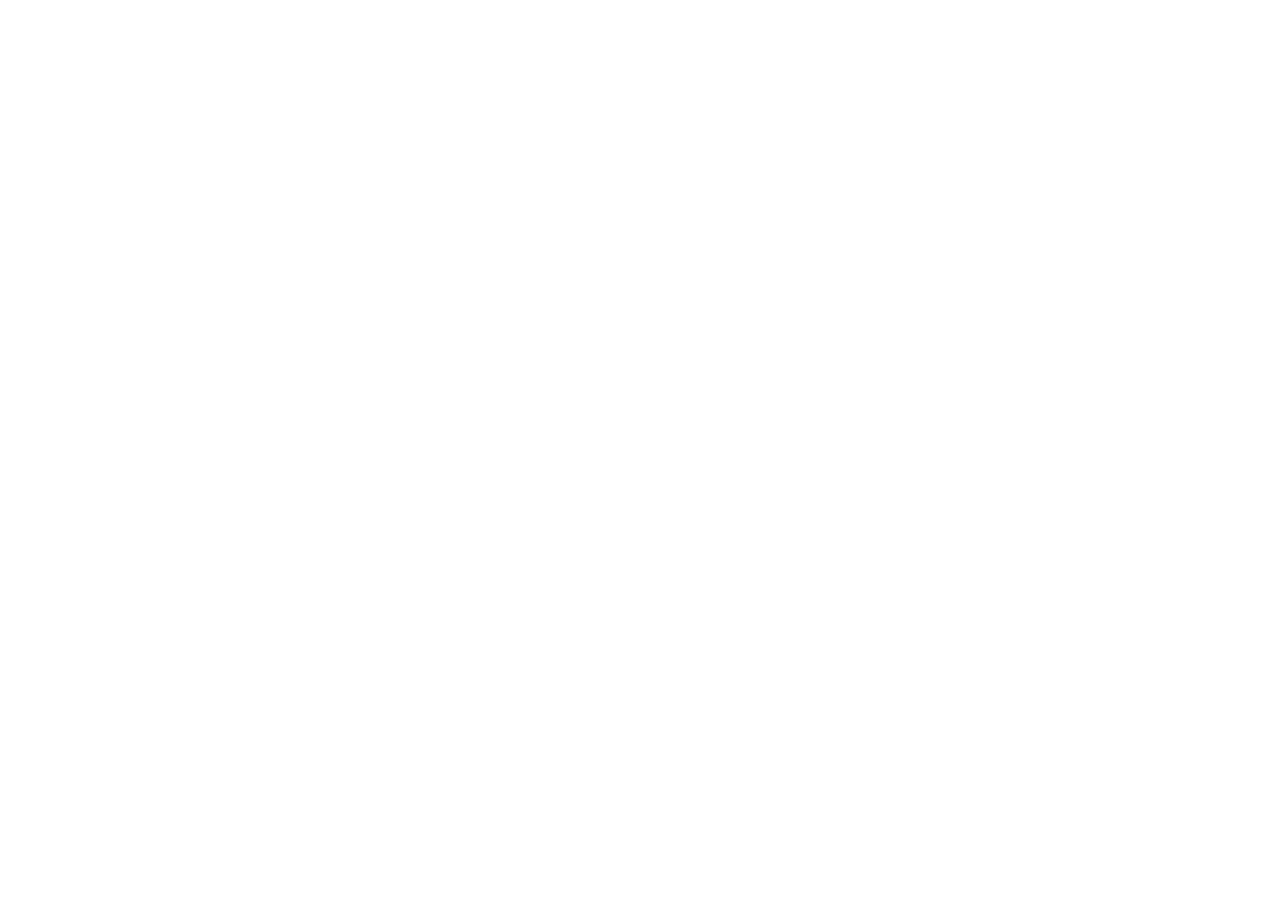
==== Exploitation.html @ c7257567 "première version du site" ====
<!DOCTYPE html>
<html lang="en">
<head>
    <meta charset="UTF-8">
    <meta http-equiv="X-UA-Compatible" content="IE=edge">
    <meta name="viewport" content="width=device-width, initial-scale=1.0">
    <link type="text/css" rel="stylesheet" href="/CSS/header.css">
    <title>Documentation d'exploitation</title>
</head>
<body>
    
</body>
</html>
---- CSS/header.css ----
/* header */
.header {
    background-color: #a7abc4;
    color: #ffffff;
    padding: 10px;
    height: 100px;
    justify-content: space-between;
    display: flex;
    align-items: center;
}
.logo {
    display: flex;
    align-items: center;
    height: 100%;
}

.logo-text {
    display: flex;
    align-items: flex-start;
    justify-content: center;
    flex-direction: column;
    height: 100%;
}

.logo-text h1 {
    font-size: 1em;
}

.logo p {
    font-weight: 700;
    font-size: 2.0em;
    color: #13171b;
}
.logo img {
    padding-right: 10px;
    max-width: 100%;
    max-height: 100%;
    object-fit: cover;
    display: block;
}
.lien {
    display: flex;
    justify-content: space-between;
    align-items: center;
}
.menu-button, .menu-button + label  {
    display: none;
}
li {
    padding: 0px 10px;
    display: inline;
    font-size: 1.5em;
    color: #13171b;
    font-weight: 400;
}
a {
    text-decoration: none;
    color: #13171b;
}
a:hover {
    color: #195FA5;
}
/* Header End */


@media screen and (max-width: 991px) {
    /* Header */
    .menu-button, .menu-button + label  {
        display: block;
    }
    .menu-button + label {
        cursor: pointer;
    }
    .menu-button + label .close {
        display: none;
    }
    .menu-button + label .burger {
        display: block;
    }
    .menu-button:checked + label .close {
        display: block;
    }
    .menu-button:checked + label .burger {
        display: none;
    }
    .menu {
        background-color: #232429;
        position: absolute;
        top: 75px;
        right: 0px;
        border-bottom-left-radius: 10px;
        padding: 0px 0px 10px 10px;
        display: none;
    }
    .menu-button {
        opacity: 0;
    }
    ul {
        display: flex;
        flex-direction: column;
        justify-content: center;
        height: 100%;
        width: 100%;
    }
    li {
        padding: 10px;
        font-size: 1.5em;
        text-align: right;
        border-top: 1px solid #195FA5;
    }
    .menu-button:checked ~ .menu {
        display: block;
    }
    /* Header End */
}
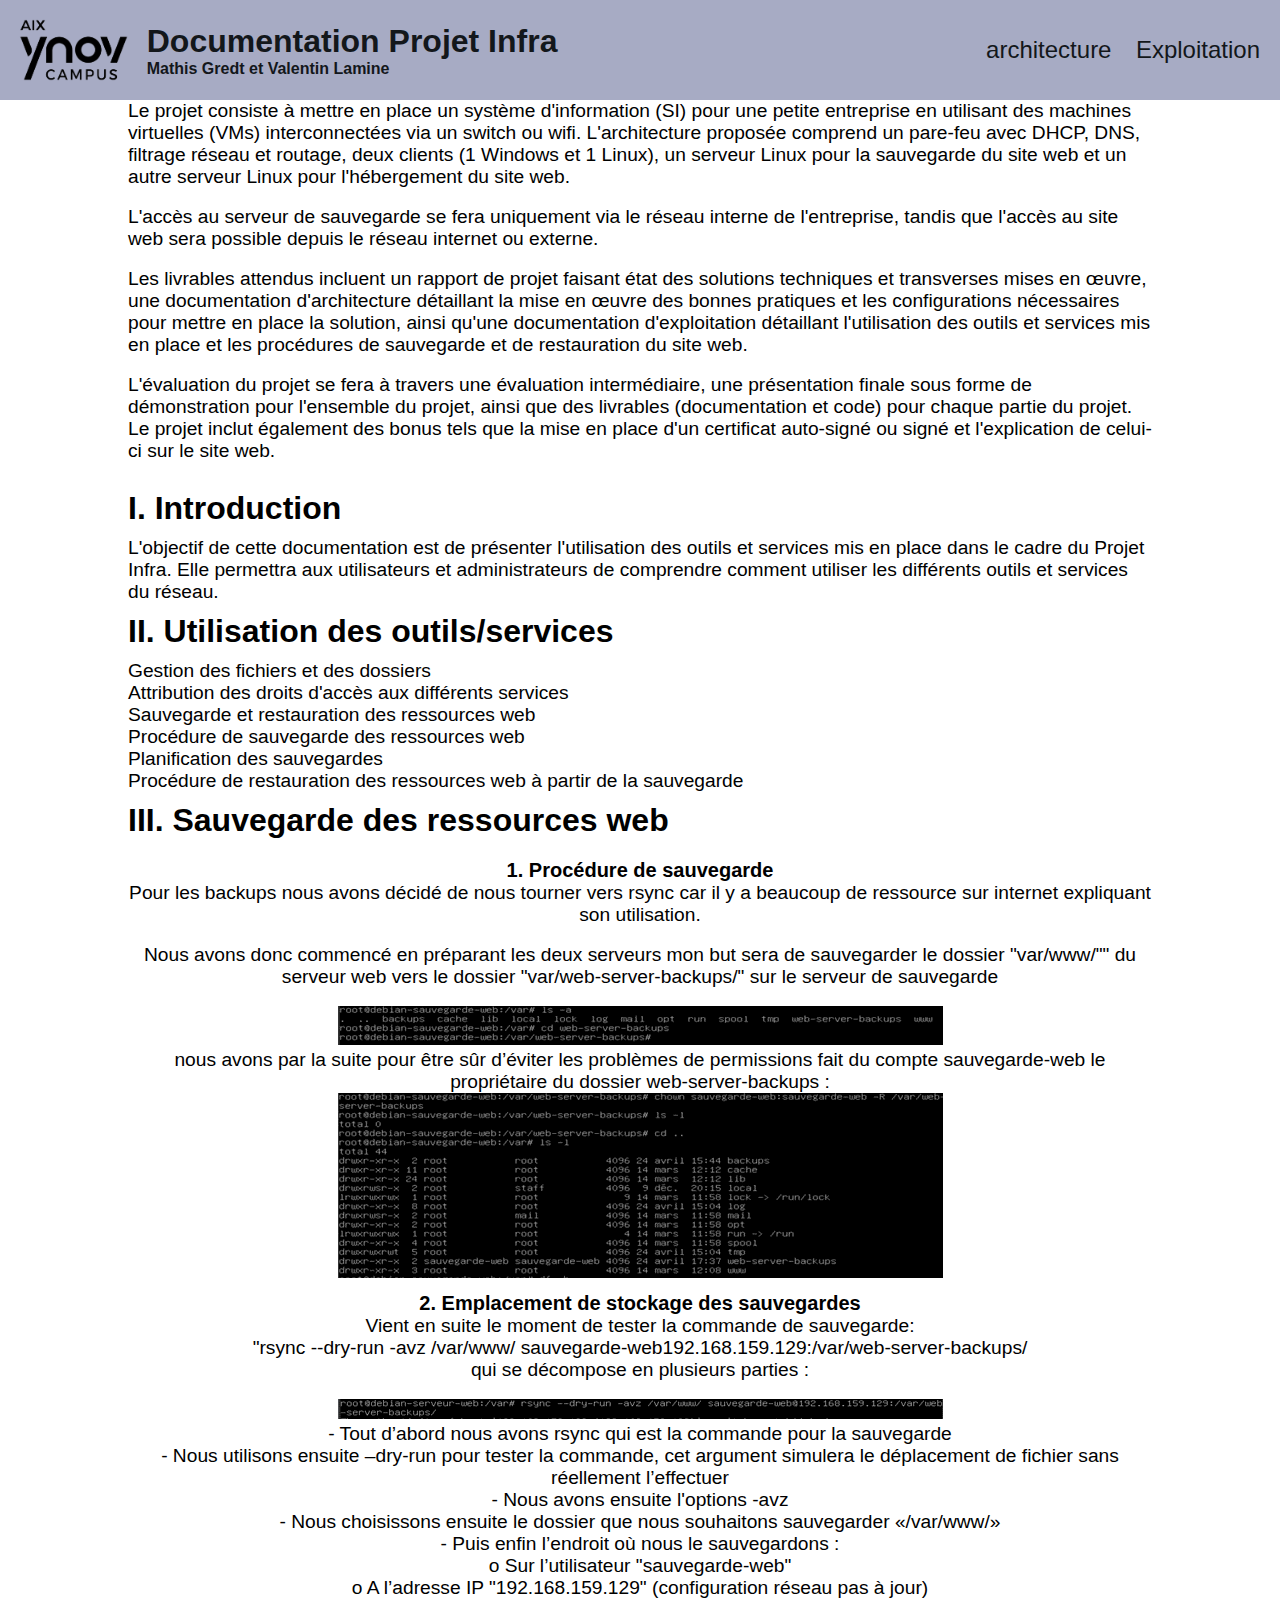
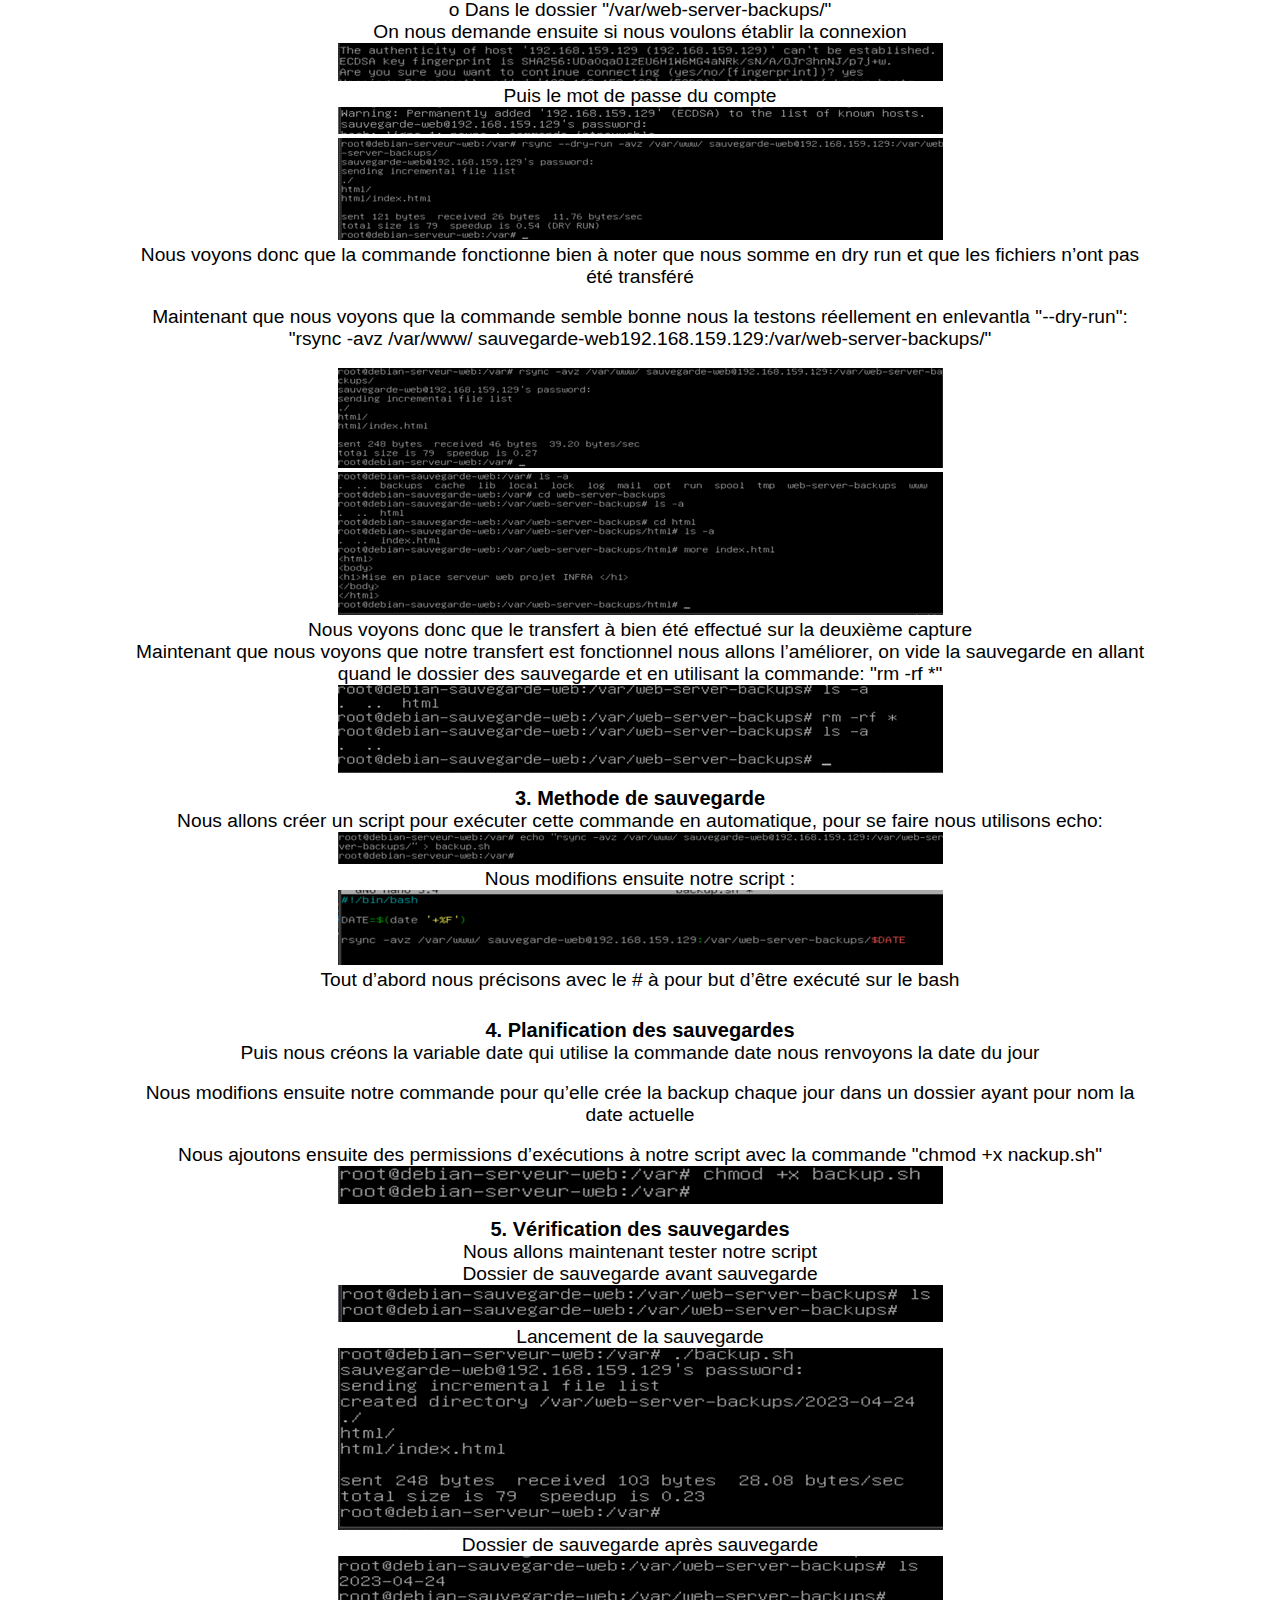
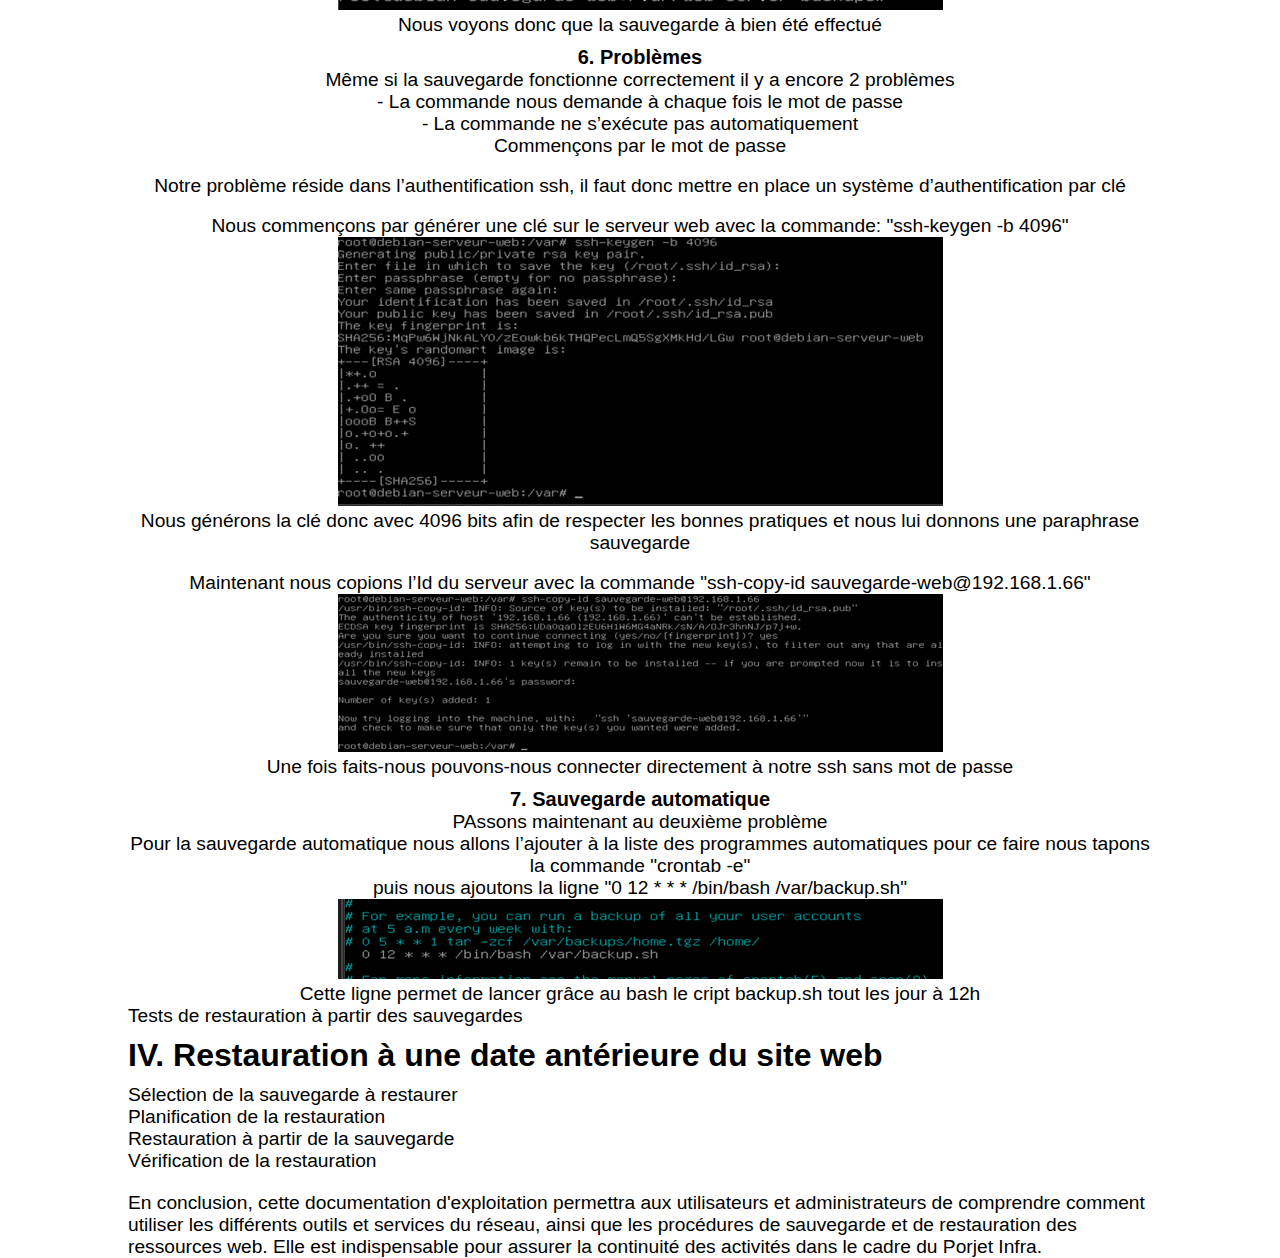
==== commit bf9feae1: "doc sauvegarde" ====
--- a/Exploitation.html
+++ b/Exploitation.html
@@ -4,10 +4,153 @@
     <meta charset="UTF-8">
     <meta http-equiv="X-UA-Compatible" content="IE=edge">
     <meta name="viewport" content="width=device-width, initial-scale=1.0">
-    <link type="text/css" rel="stylesheet" href="/CSS/header.css">
+    <link type="text/css" rel="stylesheet" href="CSS/header.css">
+    <link type="text/css" rel="stylesheet" href="CSS/index.css">
     <title>Documentation d'exploitation</title>
 </head>
 <body>
-    
+    <div class="header">
+        <div class="logo">
+            <a href="/" class="logo">
+            <img src="ASSETS/IMG_HEADER/logo-ynov-aix.png" alt="logo">
+            <div class="logo-text">
+                <p>Documentation Projet Infra</p>
+                <h1>Mathis Gredt et Valentin Lamine</h1>
+            </div>
+            </a>
+        </div>
+        <div class="lien">
+            <input class="menu-button" type="checkbox" id="menu-button">
+            <label for="menu-button">
+                <img src="ASSETS/IMG_HEADER/menu.svg" alt="menu" class="burger">
+                <img src="ASSETS/IMG_HEADER/close.svg" alt="close" class="close">
+            </label>
+            <nav class="menu">
+                <ul>
+                    <li><a href="index.html">architecture</a></li>
+                    <li><a href="Exploitation.html">Exploitation</a></li>
+                </ul>
+            </nav>
+        </div>
+    </div>
+    <div class="content">
+        <div class="First-container">
+            <p>Le projet consiste à mettre en place un système d'information (SI) pour une petite entreprise en utilisant des machines virtuelles (VMs) interconnectées via un switch ou wifi. L'architecture proposée comprend un pare-feu avec DHCP, DNS, filtrage réseau et routage, deux clients (1 Windows et 1 Linux), un serveur Linux pour la sauvegarde du site web et un autre serveur Linux pour l'hébergement du site web.</p><br>
+            <p>L'accès au serveur de sauvegarde se fera uniquement via le réseau interne de l'entreprise, tandis que l'accès au site web sera possible depuis le réseau internet ou externe.</p><br>
+            <p>Les livrables attendus incluent un rapport de projet faisant état des solutions techniques et transverses mises en œuvre, une documentation d'architecture détaillant la mise en œuvre des bonnes pratiques et les configurations nécessaires pour mettre en place la solution, ainsi qu'une documentation d'exploitation détaillant l'utilisation des outils et services mis en place et les procédures de sauvegarde et de restauration du site web.</p><br>
+            <p>L'évaluation du projet se fera à travers une évaluation intermédiaire, une présentation finale sous forme de démonstration pour l'ensemble du projet, ainsi que des livrables (documentation et code) pour chaque partie du projet. Le projet inclut également des bonus tels que la mise en place d'un certificat auto-signé ou signé et l'explication de celui-ci sur le site web.</p><br>
+        </div>
+        <div class="Second-container">
+            <h1>I. Introduction</h1>
+            <p>L'objectif de cette documentation est de présenter l'utilisation des outils et services mis en place dans le cadre du Projet Infra. Elle permettra aux utilisateurs et administrateurs de comprendre comment utiliser les différents outils et services du réseau.</p>
+        </div>
+        <div class="Third-container">
+            <h1>II. Utilisation des outils/services</h1>
+                <p>
+                    Gestion des fichiers et des dossiers<br>
+                    Attribution des droits d'accès aux différents services<br>
+                    Sauvegarde et restauration des ressources web<br>
+                    Procédure de sauvegarde des ressources web<br>
+                    Planification des sauvegardes<br>
+                    Procédure de restauration des ressources web à partir de la sauvegarde<br>
+                </p>
+        </div>
+        <div class="Fourth-container">
+            <h1>III. Sauvegarde des ressources web</h1>
+            <div class="categorie">
+                <h2>1. Procédure de sauvegarde</h2> 
+                    <p>Pour les backups nous avons décidé de nous tourner vers rsync car il y a beaucoup de ressource sur internet expliquant son utilisation.</p><br>
+                    <p>Nous avons donc commencé en préparant les deux serveurs mon but sera de sauvegarder le dossier "var/www/"" du serveur web vers le dossier "var/web-server-backups/" sur le serveur de sauvegarde</p><br>
+                    <img src="ASSETS/IMG_EXPLOITATION/Partie3/Procedure_sauvegarde/preparation_serveur.png">
+                    <p>nous avons par la suite pour être sûr d’éviter les problèmes de permissions fait du compte sauvegarde-web le propriétaire du dossier web-server-backups :</p> <!-- il manque une commande ici -->
+                    <img src="ASSETS/IMG_EXPLOITATION/Partie3/Procedure_sauvegarde/permissions.png">
+                <h2>2. Emplacement de stockage des sauvegardes</h2>
+                    <p>Vient en suite le moment de tester la commande de sauvegarde: <br>
+                    "rsync --dry-run -avz /var/www/ sauvegarde-web192.168.159.129:/var/web-server-backups/<br> 
+                    qui se décompose en plusieurs parties : </p><br>
+                    <img src="ASSETS/IMG_EXPLOITATION/Partie3/Stockage_sauvegarde/test_commande.png">
+                    <p>
+                    -	Tout d’abord nous avons rsync qui est la commande pour la sauvegarde<br>
+                    -	Nous utilisons ensuite –dry-run pour tester la commande, cet argument simulera le déplacement de fichier sans réellement l’effectuer<br>
+                    -	Nous avons ensuite l'options -avz<br>
+                    -	Nous choisissons ensuite le dossier que nous souhaitons sauvegarder «/var/www/»<br>
+                    -	Puis enfin l’endroit où nous le sauvegardons :<br>
+                        o	Sur l’utilisateur "sauvegarde-web"<br>
+                        o	A l’adresse IP "192.168.159.129" (configuration réseau pas à jour)<br>
+                        o	Dans le dossier "/var/web-server-backups/"<br>
+                    </p>
+                    <p>On nous demande ensuite si nous voulons établir la connexion</p>
+                    <img src="ASSETS/IMG_EXPLOITATION/Partie3/Stockage_sauvegarde/connexion.png">
+                    <p>Puis le mot de passe du compte</p>
+                    <img src="ASSETS/IMG_EXPLOITATION/Partie3/Stockage_sauvegarde/mdp.png"><br>
+                    <img src="ASSETS/IMG_EXPLOITATION/Partie3/Stockage_sauvegarde/result_commande.png"><br>
+                    <p>Nous voyons donc que la commande fonctionne bien à noter que nous somme en dry run et que les fichiers n’ont pas été transféré</p><br>
+                    <p>Maintenant que nous voyons que la commande semble bonne nous la testons réellement en enlevantla "--dry-run":<br>
+                    "rsync -avz /var/www/ sauvegarde-web192.168.159.129:/var/web-server-backups/"</p><br>
+                    <img src="ASSETS/IMG_EXPLOITATION/Partie3/Stockage_sauvegarde/test_vrai_commande.png"><br>
+                    <img src="ASSETS/IMG_EXPLOITATION/Partie3/Stockage_sauvegarde/test_vrai_commande2.png"><br>
+                    <p>Nous voyons donc que le transfert à bien été effectué sur la deuxième capture</p> 
+                    <p>Maintenant que nous voyons que notre transfert est fonctionnel nous allons l’améliorer, on vide la sauvegarde en allant quand le dossier des sauvegarde et en utilisant la commande: "rm -rf *"</p>
+                    <img src="ASSETS/IMG_EXPLOITATION/Partie3/Stockage_sauvegarde/supr_sauvegarde.png"><br>
+                <h2>3. Methode de sauvegarde</h2>
+                    <p>Nous allons créer un script pour exécuter cette commande en automatique, pour se faire nous utilisons echo:</p>
+                    <img src="ASSETS/IMG_EXPLOITATION/Partie3/Methode_sauvegarde/rsync.png"><br>
+                    <p>Nous modifions ensuite notre script : </p>
+                    <img src="ASSETS/IMG_EXPLOITATION/Partie3/Methode_sauvegarde/modif_script.png"><br>
+                    <p>Tout d’abord nous précisons avec le # à pour but d’être exécuté sur le bash</p><br>
+                <h2>4. Planification des sauvegardes</h2>
+                    <p>Puis nous créons la variable date qui utilise la commande date nous renvoyons la date du jour</p><br>
+                    <p>Nous modifions ensuite notre commande pour qu’elle crée la backup chaque jour dans un dossier ayant pour nom la date actuelle</p><br>
+                    <p>Nous ajoutons ensuite des permissions d’exécutions à notre script avec la commande "chmod +x nackup.sh"</p>
+                    <img src="ASSETS/IMG_EXPLOITATION/Partie3/Planification_sauvegarde/permission.png"><br>
+                <h2>5. Vérification des sauvegardes</h2>
+                    <p>Nous allons maintenant tester notre script</p>
+                    <p>Dossier de sauvegarde avant sauvegarde</p>
+                    <img src="ASSETS/IMG_EXPLOITATION/Partie3/Verification_sauvegarde/avant_sauvegarde.png"><br>
+                    <p>Lancement de la sauvegarde</p>
+                    <img src="ASSETS/IMG_EXPLOITATION/Partie3/Verification_sauvegarde/sauvegarde.png"><br>
+                    <p>Dossier de sauvegarde après sauvegarde</p>
+                    <img src="ASSETS/IMG_EXPLOITATION/Partie3/Verification_sauvegarde/apres_sauvegarde.png"><br>
+                    <p>Nous voyons donc que la sauvegarde à bien été effectué</p>
+                <h2>6. Problèmes</h2>
+                    <p> Même si la sauvegarde fonctionne correctement il y a encore 2 problèmes</p>
+                    <p>
+                        -	La commande nous demande à chaque fois le mot de passe<br>
+                        -	La commande ne s’exécute pas automatiquement<br>
+                    </p>
+                    <p>Commençons par le mot de passe</p><br>
+                    <p>Notre problème réside dans l’authentification ssh, il faut donc mettre en place un système d’authentification par clé</p><br>
+                    <p>Nous commençons par générer une clé sur le serveur web avec la commande: "ssh-keygen -b 4096"</p>
+                    <img src="ASSETS/IMG_EXPLOITATION/Partie3/Problèmes/generation_clef.png"><br>
+                    <p>Nous générons la clé donc avec 4096 bits afin de respecter les bonnes pratiques et nous lui donnons une paraphrase sauvegarde</p><br>
+                    <p>Maintenant nous copions l’Id du serveur avec la commande "ssh-copy-id sauvegarde-web@192.168.1.66"</p>
+                    <img src="ASSETS/IMG_EXPLOITATION/Partie3/Problèmes/copie_id.png"><br>
+                    <p>Une fois faits-nous pouvons-nous connecter directement à notre ssh sans mot de passe</p>
+                <h2>7. Sauvegarde automatique</h2>
+                    <p>PAssons maintenant au deuxième problème</p>
+                    <p>Pour la sauvegarde automatique nous allons l’ajouter à la liste des programmes automatiques pour ce faire nous tapons la commande "crontab -e"<br>
+                        puis nous ajoutons la ligne "0 12 * * * /bin/bash /var/backup.sh"</p>
+                        <img src="ASSETS/IMG_EXPLOITATION/Partie3/Sauvegarde_automatique/sauvegarde_auto.png"><br>
+                    <p>Cette ligne permet de lancer grâce au bash le cript backup.sh tout les jour à 12h</p>
+            </div>
+            <p>
+                Tests de restauration à partir des sauvegardes<br>
+            </p>
+        </div>
+        <div class="Fifth-container">
+            <h1>IV. Restauration à une date antérieure du site web</h1>
+            <p>
+                Sélection de la sauvegarde à restaurer<br>
+                Planification de la restauration<br>
+                Restauration à partir de la sauvegarde<br>
+                Vérification de la restauration<br>
+        </div>
+        <div class="conclusion">
+            <p>
+                En conclusion, cette documentation d'exploitation permettra aux utilisateurs et administrateurs de comprendre comment utiliser les différents outils et services du réseau, ainsi que les procédures de sauvegarde et de restauration des ressources web. 
+                Elle est indispensable pour assurer la continuité des activités dans le cadre du Porjet Infra.
+            </p>
+        </div>
+    </div>
 </body>
 </html>--- a/CSS/index.css
+++ b/CSS/index.css
@@ -0,0 +1,55 @@
+* {
+    margin: 0;
+    padding: 0;
+    box-sizing: border-box;
+}
+
+body {
+    min-height: 100vh;
+    min-width: 100vw;
+    font-family: Arial, Helvetica, sans-serif;
+}
+
+
+h2 {
+    padding-top: 10px;
+    font-size: 20px;
+}
+
+.content {
+    height: calc(100vh - 100px);
+    width: 100%;
+    display: flex;
+    flex-direction: column;
+    align-items: center;
+}
+
+.categorie {
+    text-align: center;
+}
+
+/* Mise en page de la page d'accueil */
+.First-container, .Second-container, .Third-container, .Fourth-container, .Fifth-container {
+    display: flex;
+    flex-direction: column;
+    height: auto;
+    width: 80%;
+}
+
+.First-container h1, .Second-container h1, .Third-container h1, .Fourth-container h1, .Fifth-container h1 {
+    margin: 10px 0;
+}
+
+.First-container p, .Second-container p, .Third-container p, .Fourth-container p, .Fifth-container p {
+    font-size: 1.2em;
+}
+
+.conclusion {
+    width: 80%;
+    margin-top: 20px;
+    font-size: 1.2em;
+    display: flex;
+    flex-direction: column;
+    align-items: center;
+
+}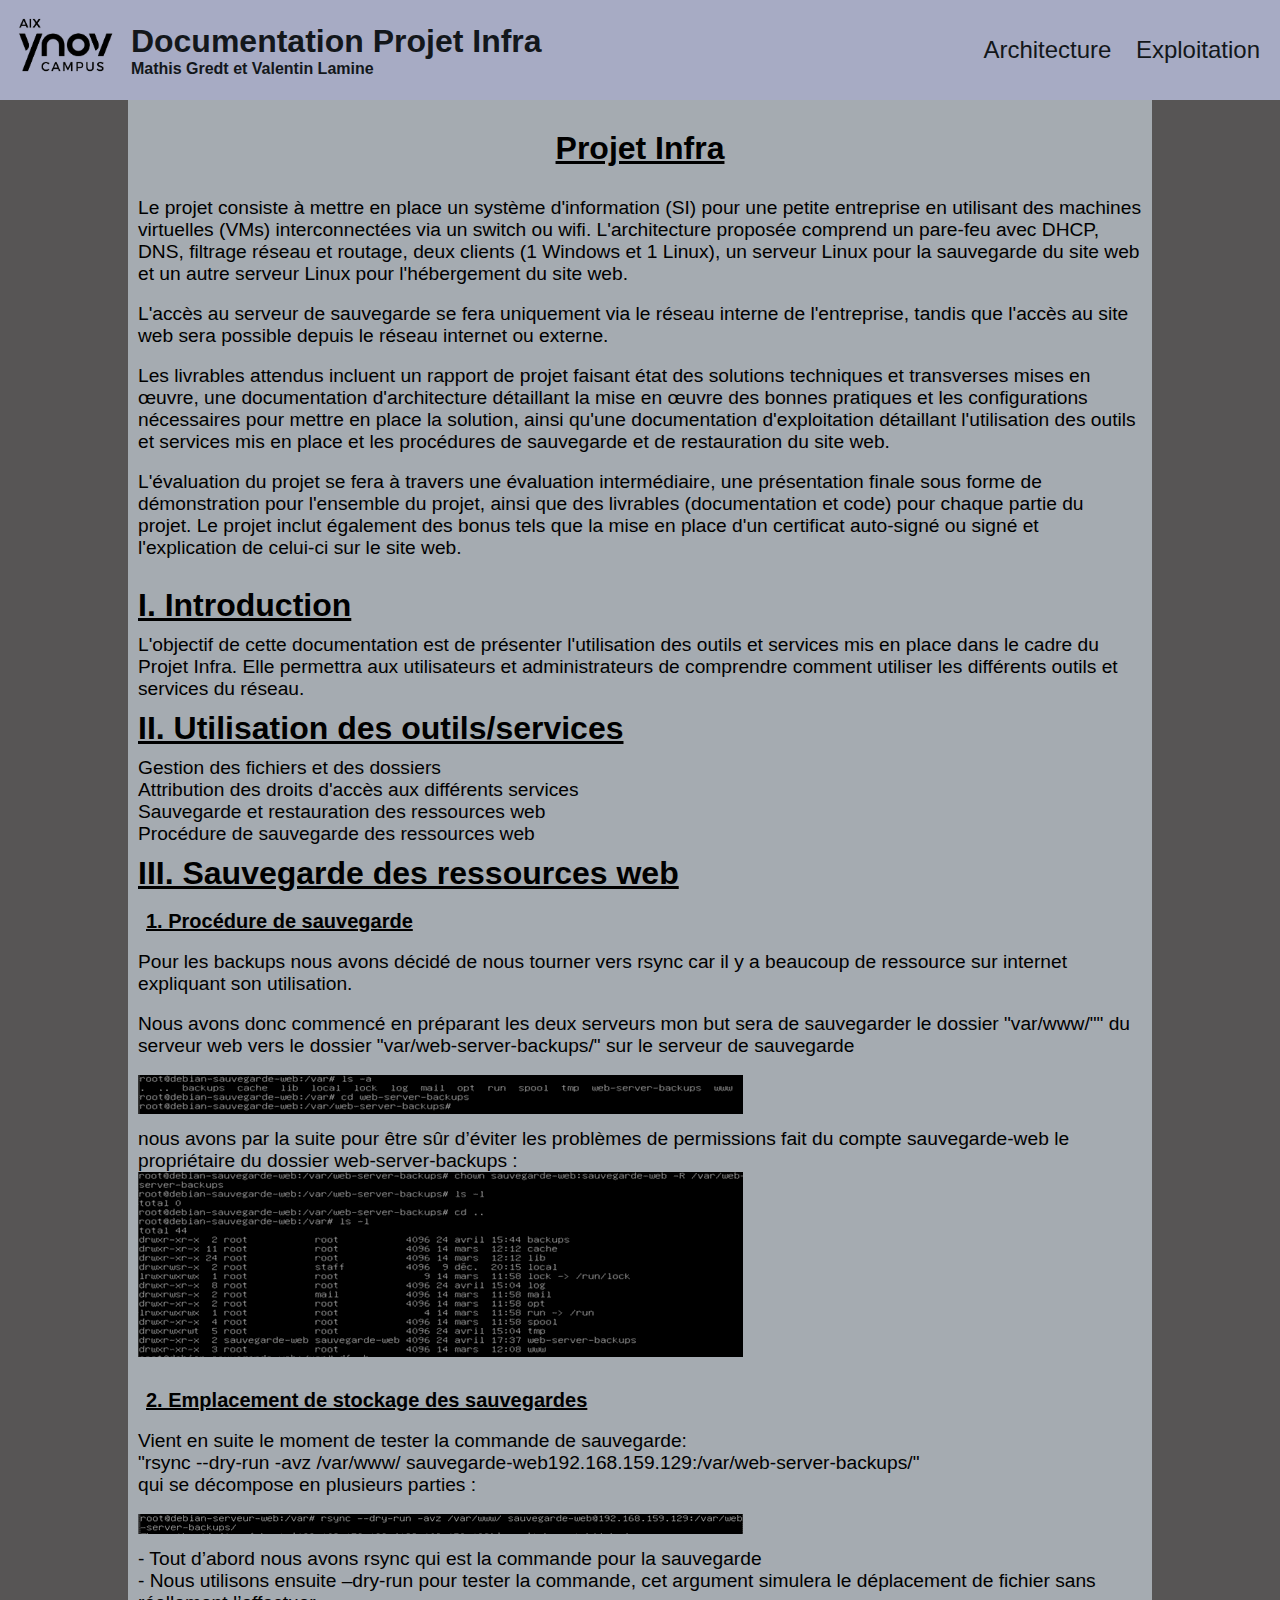
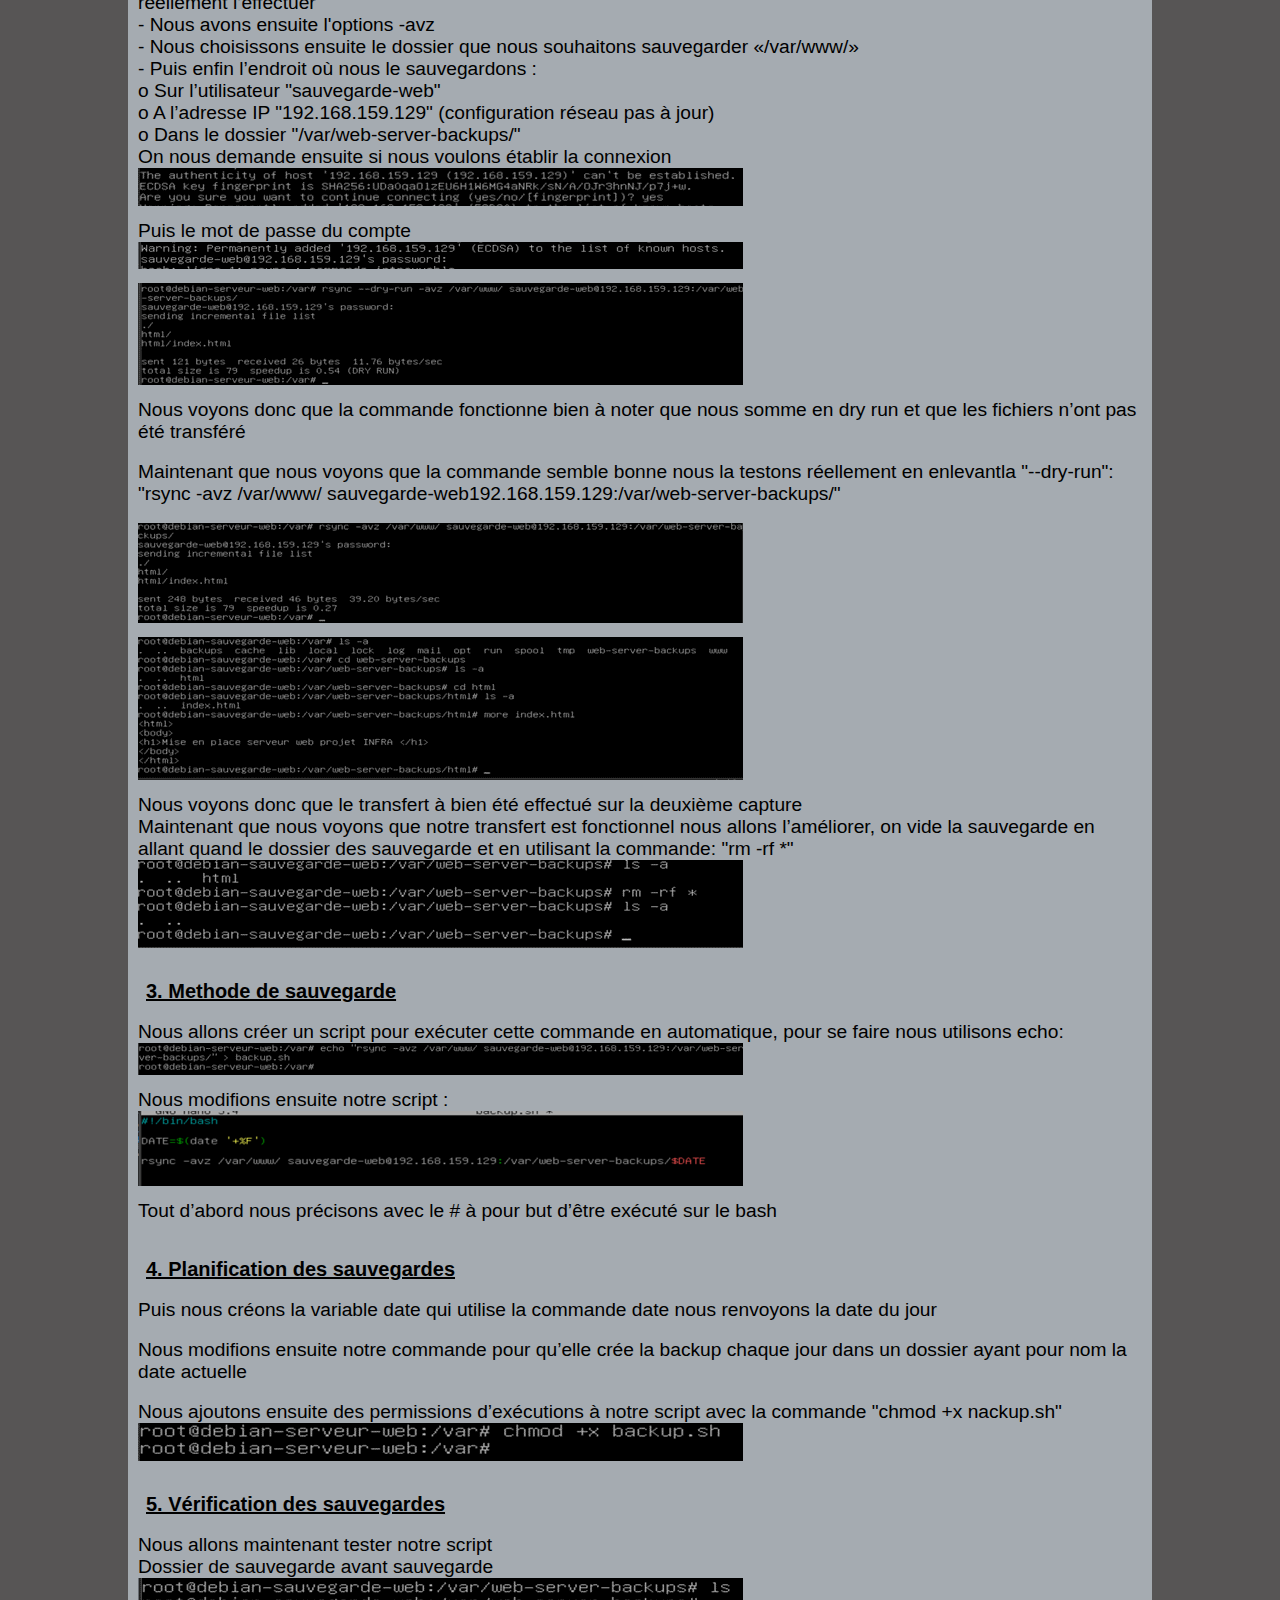
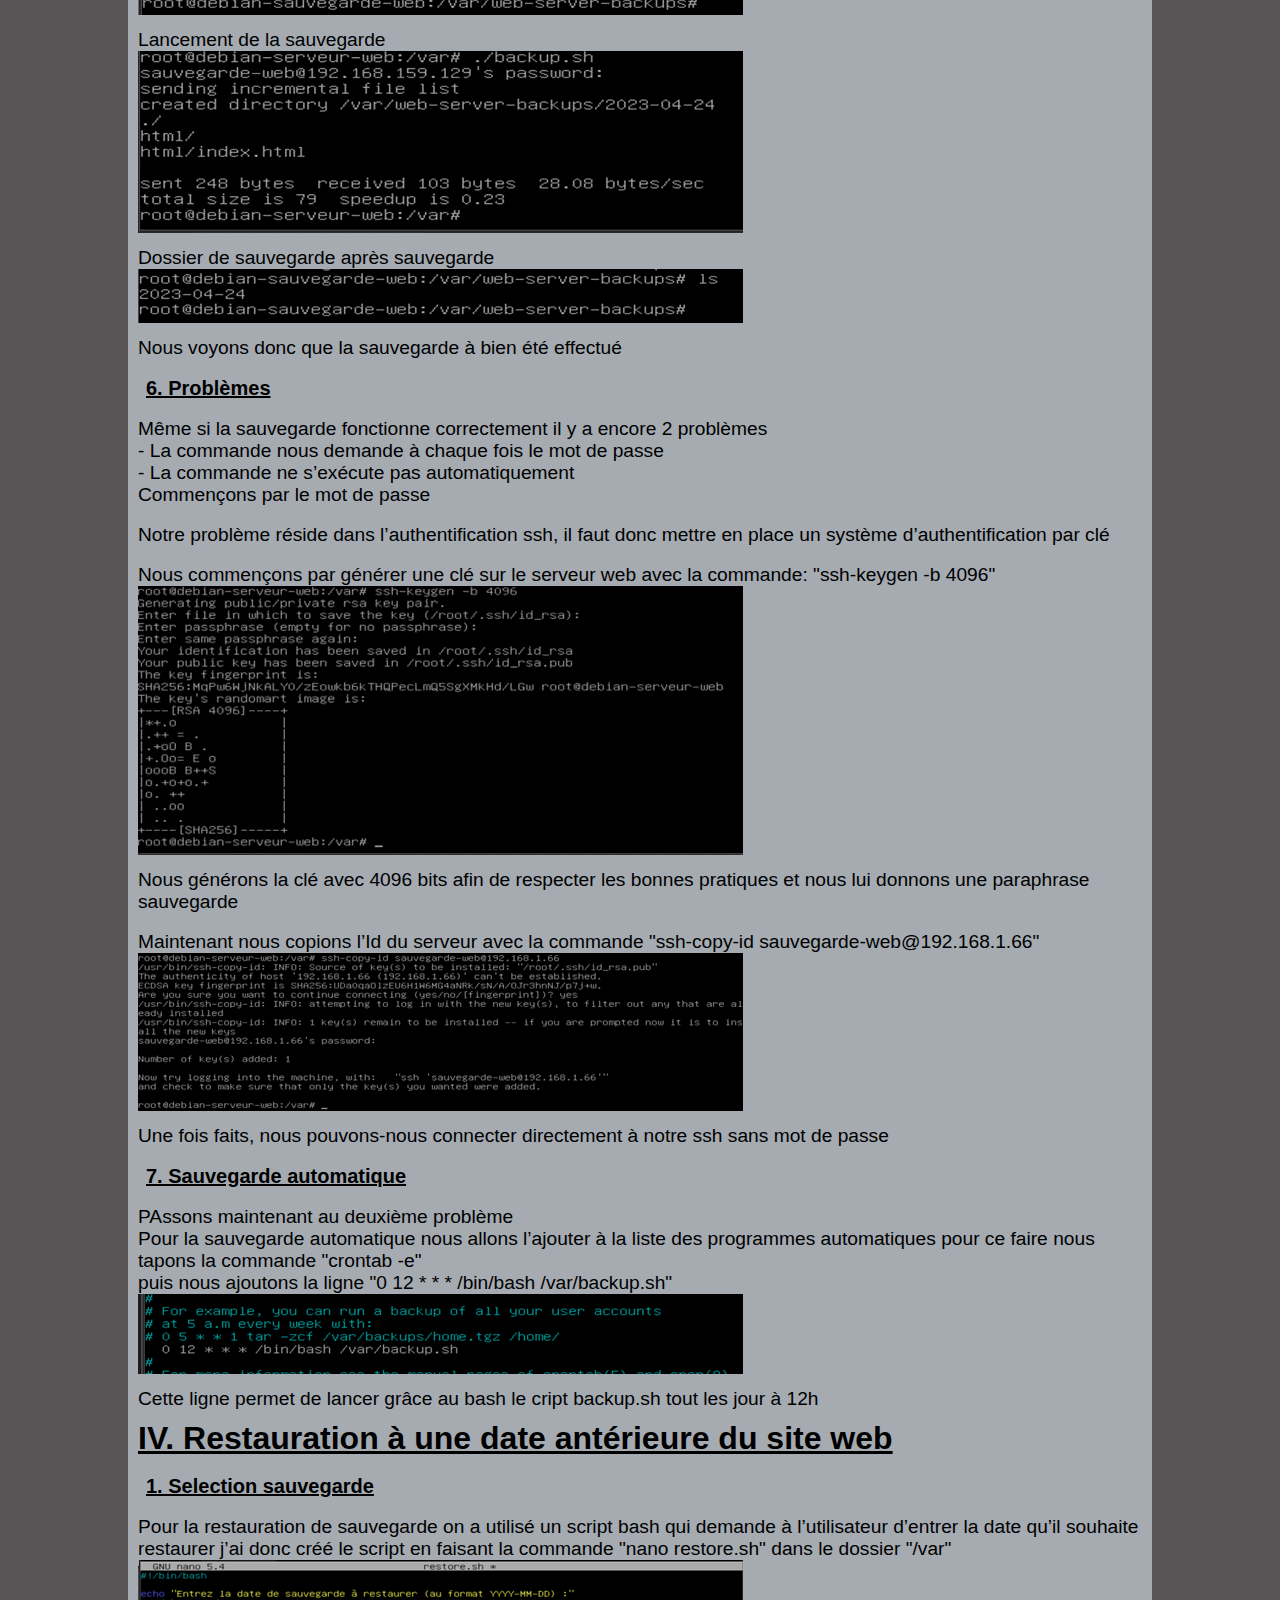
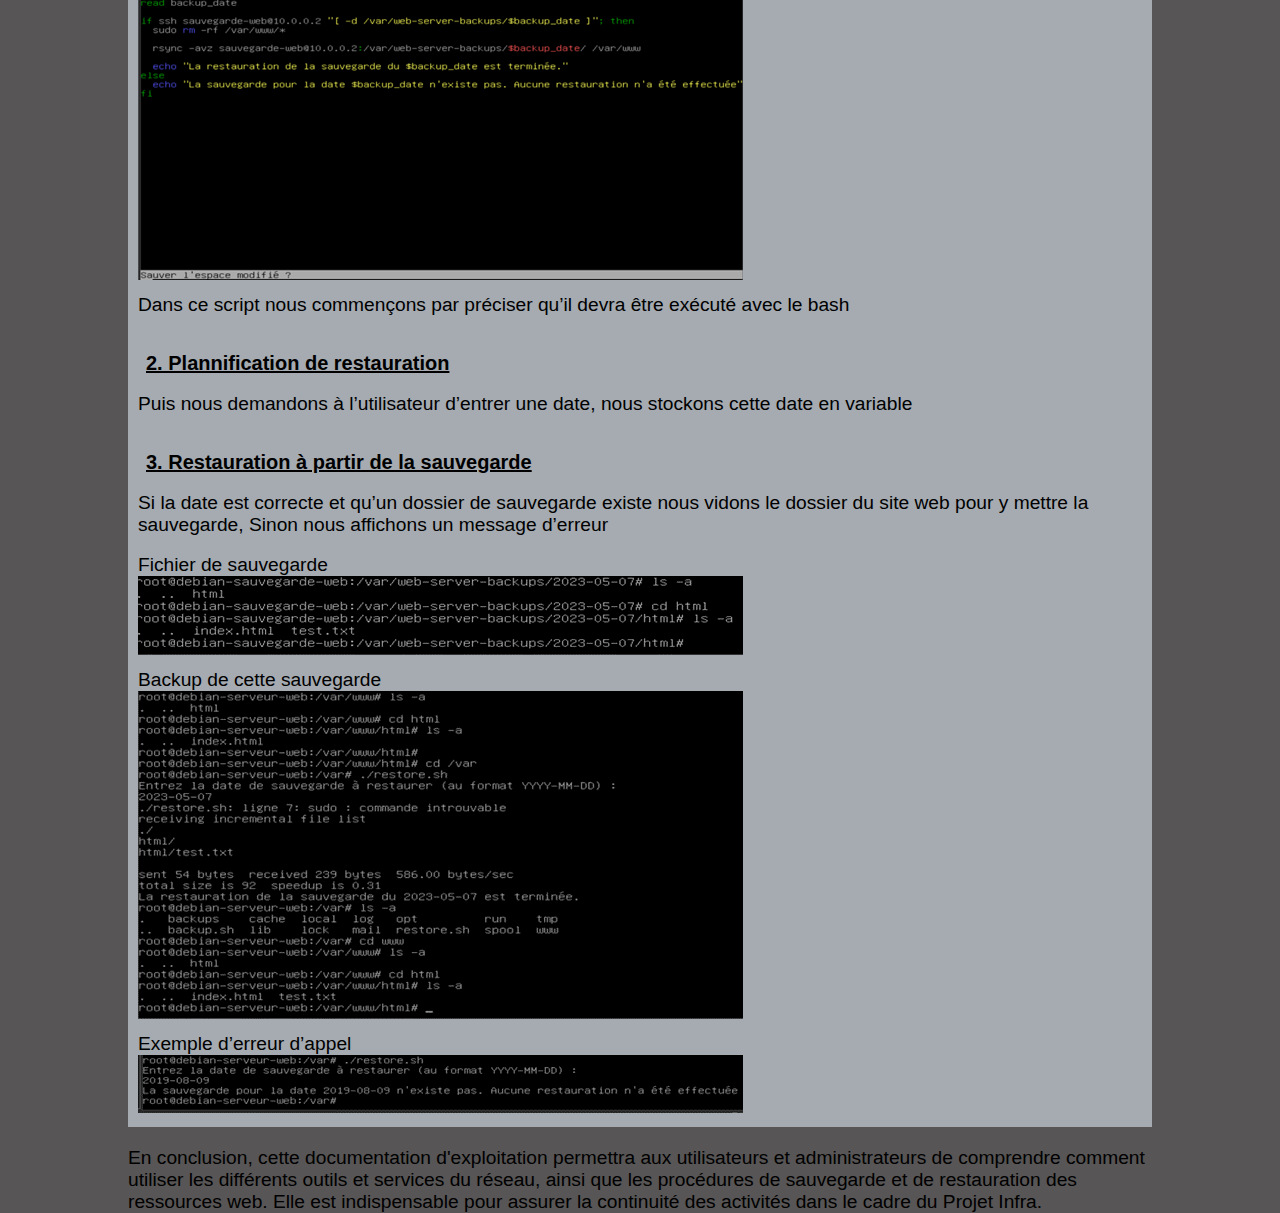
==== commit 317652b0: "début css" ====
--- a/Exploitation.html
+++ b/Exploitation.html
@@ -27,7 +27,7 @@
             </label>
             <nav class="menu">
                 <ul>
-                    <li><a href="index.html">architecture</a></li>
+                    <li><a href="index.html">Architecture</a></li>
                     <li><a href="Exploitation.html">Exploitation</a></li>
                 </ul>
             </nav>
@@ -35,29 +35,36 @@
     </div>
     <div class="content">
         <div class="First-container">
-            <p>Le projet consiste à mettre en place un système d'information (SI) pour une petite entreprise en utilisant des machines virtuelles (VMs) interconnectées via un switch ou wifi. L'architecture proposée comprend un pare-feu avec DHCP, DNS, filtrage réseau et routage, deux clients (1 Windows et 1 Linux), un serveur Linux pour la sauvegarde du site web et un autre serveur Linux pour l'hébergement du site web.</p><br>
-            <p>L'accès au serveur de sauvegarde se fera uniquement via le réseau interne de l'entreprise, tandis que l'accès au site web sera possible depuis le réseau internet ou externe.</p><br>
-            <p>Les livrables attendus incluent un rapport de projet faisant état des solutions techniques et transverses mises en œuvre, une documentation d'architecture détaillant la mise en œuvre des bonnes pratiques et les configurations nécessaires pour mettre en place la solution, ainsi qu'une documentation d'exploitation détaillant l'utilisation des outils et services mis en place et les procédures de sauvegarde et de restauration du site web.</p><br>
-            <p>L'évaluation du projet se fera à travers une évaluation intermédiaire, une présentation finale sous forme de démonstration pour l'ensemble du projet, ainsi que des livrables (documentation et code) pour chaque partie du projet. Le projet inclut également des bonus tels que la mise en place d'un certificat auto-signé ou signé et l'explication de celui-ci sur le site web.</p><br>
+            <div class="categorie">
+                <div class="title">
+                    <h1>Projet Infra</h1>
+                </div>
+                <p>Le projet consiste à mettre en place un système d'information (SI) pour une petite entreprise en utilisant des machines virtuelles (VMs) interconnectées via un switch ou wifi. L'architecture proposée comprend un pare-feu avec DHCP, DNS, filtrage réseau et routage, deux clients (1 Windows et 1 Linux), un serveur Linux pour la sauvegarde du site web et un autre serveur Linux pour l'hébergement du site web.</p><br>
+                <p>L'accès au serveur de sauvegarde se fera uniquement via le réseau interne de l'entreprise, tandis que l'accès au site web sera possible depuis le réseau internet ou externe.</p><br>
+                <p>Les livrables attendus incluent un rapport de projet faisant état des solutions techniques et transverses mises en œuvre, une documentation d'architecture détaillant la mise en œuvre des bonnes pratiques et les configurations nécessaires pour mettre en place la solution, ainsi qu'une documentation d'exploitation détaillant l'utilisation des outils et services mis en place et les procédures de sauvegarde et de restauration du site web.</p><br>
+                <p>L'évaluation du projet se fera à travers une évaluation intermédiaire, une présentation finale sous forme de démonstration pour l'ensemble du projet, ainsi que des livrables (documentation et code) pour chaque partie du projet. Le projet inclut également des bonus tels que la mise en place d'un certificat auto-signé ou signé et l'explication de celui-ci sur le site web.</p><br>
+            </div>
         </div>
         <div class="Second-container">
-            <h1>I. Introduction</h1>
-            <p>L'objectif de cette documentation est de présenter l'utilisation des outils et services mis en place dans le cadre du Projet Infra. Elle permettra aux utilisateurs et administrateurs de comprendre comment utiliser les différents outils et services du réseau.</p>
+            <div class="categorie">
+                <h1>I. Introduction</h1>
+                <p>L'objectif de cette documentation est de présenter l'utilisation des outils et services mis en place dans le cadre du Projet Infra. Elle permettra aux utilisateurs et administrateurs de comprendre comment utiliser les différents outils et services du réseau.</p>
+            </div>
         </div>
         <div class="Third-container">
-            <h1>II. Utilisation des outils/services</h1>
+            <div class="categorie">
+                <h1>II. Utilisation des outils/services</h1>
                 <p>
                     Gestion des fichiers et des dossiers<br>
                     Attribution des droits d'accès aux différents services<br>
                     Sauvegarde et restauration des ressources web<br>
                     Procédure de sauvegarde des ressources web<br>
-                    Planification des sauvegardes<br>
-                    Procédure de restauration des ressources web à partir de la sauvegarde<br>
                 </p>
+            </div>
         </div>
         <div class="Fourth-container">
-            <h1>III. Sauvegarde des ressources web</h1>
             <div class="categorie">
+                <h1>III. Sauvegarde des ressources web</h1>
                 <h2>1. Procédure de sauvegarde</h2> 
                     <p>Pour les backups nous avons décidé de nous tourner vers rsync car il y a beaucoup de ressource sur internet expliquant son utilisation.</p><br>
                     <p>Nous avons donc commencé en préparant les deux serveurs mon but sera de sauvegarder le dossier "var/www/"" du serveur web vers le dossier "var/web-server-backups/" sur le serveur de sauvegarde</p><br>
@@ -66,7 +73,7 @@
                     <img src="ASSETS/IMG_EXPLOITATION/Partie3/Procedure_sauvegarde/permissions.png">
                 <h2>2. Emplacement de stockage des sauvegardes</h2>
                     <p>Vient en suite le moment de tester la commande de sauvegarde: <br>
-                    "rsync --dry-run -avz /var/www/ sauvegarde-web192.168.159.129:/var/web-server-backups/<br> 
+                    "rsync --dry-run -avz /var/www/ sauvegarde-web192.168.159.129:/var/web-server-backups/"<br> 
                     qui se décompose en plusieurs parties : </p><br>
                     <img src="ASSETS/IMG_EXPLOITATION/Partie3/Stockage_sauvegarde/test_commande.png">
                     <p>
@@ -122,33 +129,41 @@
                     <p>Notre problème réside dans l’authentification ssh, il faut donc mettre en place un système d’authentification par clé</p><br>
                     <p>Nous commençons par générer une clé sur le serveur web avec la commande: "ssh-keygen -b 4096"</p>
                     <img src="ASSETS/IMG_EXPLOITATION/Partie3/Problèmes/generation_clef.png"><br>
-                    <p>Nous générons la clé donc avec 4096 bits afin de respecter les bonnes pratiques et nous lui donnons une paraphrase sauvegarde</p><br>
+                    <p>Nous générons la clé avec 4096 bits afin de respecter les bonnes pratiques et nous lui donnons une paraphrase sauvegarde</p><br>
                     <p>Maintenant nous copions l’Id du serveur avec la commande "ssh-copy-id sauvegarde-web@192.168.1.66"</p>
                     <img src="ASSETS/IMG_EXPLOITATION/Partie3/Problèmes/copie_id.png"><br>
-                    <p>Une fois faits-nous pouvons-nous connecter directement à notre ssh sans mot de passe</p>
+                    <p>Une fois faits, nous pouvons-nous connecter directement à notre ssh sans mot de passe</p>
                 <h2>7. Sauvegarde automatique</h2>
                     <p>PAssons maintenant au deuxième problème</p>
                     <p>Pour la sauvegarde automatique nous allons l’ajouter à la liste des programmes automatiques pour ce faire nous tapons la commande "crontab -e"<br>
-                        puis nous ajoutons la ligne "0 12 * * * /bin/bash /var/backup.sh"</p>
-                        <img src="ASSETS/IMG_EXPLOITATION/Partie3/Sauvegarde_automatique/sauvegarde_auto.png"><br>
+                    puis nous ajoutons la ligne "0 12 * * * /bin/bash /var/backup.sh"</p>
+                    <img src="ASSETS/IMG_EXPLOITATION/Partie3/Sauvegarde_automatique/sauvegarde_auto.png"><br>
                     <p>Cette ligne permet de lancer grâce au bash le cript backup.sh tout les jour à 12h</p>
             </div>
-            <p>
-                Tests de restauration à partir des sauvegardes<br>
-            </p>
         </div>
         <div class="Fifth-container">
-            <h1>IV. Restauration à une date antérieure du site web</h1>
-            <p>
-                Sélection de la sauvegarde à restaurer<br>
-                Planification de la restauration<br>
-                Restauration à partir de la sauvegarde<br>
-                Vérification de la restauration<br>
+            <div class="categorie">
+                <h1>IV. Restauration à une date antérieure du site web</h1>
+                <h2>1. Selection sauvegarde</h2>
+                    <p>Pour la restauration de sauvegarde on a utilisé un script bash qui demande à l’utilisateur d’entrer la date qu’il souhaite restaurer j’ai donc créé le script en faisant la commande "nano restore.sh" dans le dossier "/var"</p>
+                    <img src="ASSETS/IMG_EXPLOITATION/Partie4/Selection_sauvegarde/bash.png"><br>
+                    <p>Dans ce script nous commençons par préciser qu’il devra être exécuté avec le bash</p><br>
+                <h2>2. Plannification de restauration</h2>
+                    <p>Puis nous demandons à l’utilisateur d’entrer une date, nous stockons cette date en variable</p><br>
+                <h2>3. Restauration à partir de la sauvegarde</h2>
+                    <p>Si la date est correcte et qu’un dossier de sauvegarde existe nous vidons le dossier du site web pour y mettre la sauvegarde, Sinon nous affichons un message d’erreur</p><br>
+                    <p>Fichier de sauvegarde</p>
+                <img src="ASSETS/IMG_EXPLOITATION/Partie4/Selection_sauvegarde/fichier_sauvegarde.png"><br>
+                <p>Backup de cette sauvegarde</p>
+                <img src="ASSETS/IMG_EXPLOITATION/Partie4/Selection_sauvegarde/backup_sauvegarde.png"><br>
+                <p>Exemple d’erreur d’appel</p>
+                <img src="ASSETS/IMG_EXPLOITATION/Partie4/Selection_sauvegarde/erreur.png"><br>
+            </div>
         </div>
         <div class="conclusion">
             <p>
                 En conclusion, cette documentation d'exploitation permettra aux utilisateurs et administrateurs de comprendre comment utiliser les différents outils et services du réseau, ainsi que les procédures de sauvegarde et de restauration des ressources web. 
-                Elle est indispensable pour assurer la continuité des activités dans le cadre du Porjet Infra.
+                Elle est indispensable pour assurer la continuité des activités dans le cadre du Projet Infra.
             </p>
         </div>
     </div>
--- a/CSS/header.css
+++ b/CSS/header.css
@@ -57,9 +57,6 @@
     text-decoration: none;
     color: #13171b;
 }
-a:hover {
-    color: #195FA5;
-}
 /* Header End */
 
 
--- a/CSS/index.css
+++ b/CSS/index.css
@@ -8,28 +8,39 @@
     min-height: 100vh;
     min-width: 100vw;
     font-family: Arial, Helvetica, sans-serif;
+    background-color: rgb(87, 85, 85);
 }
 
 
 h2 {
-    padding-top: 10px;
+    padding: 8px;
     font-size: 20px;
 }
 
+.title {
+    display: flex;
+    flex-direction: column;
+    align-items: center;
+    margin: 20px 0;
+}
+
 .content {
-    height: calc(100vh - 100px);
-    width: 100%;
     display: flex;
     flex-direction: column;
     align-items: center;
 }
 
 .categorie {
-    text-align: center;
+    padding: 0 10px;
+}
+
+img {
+    padding-bottom: 10px;
 }
 
 /* Mise en page de la page d'accueil */
 .First-container, .Second-container, .Third-container, .Fourth-container, .Fifth-container {
+    background-color: rgb(165, 171, 177);
     display: flex;
     flex-direction: column;
     height: auto;
@@ -38,6 +49,13 @@
 
 .First-container h1, .Second-container h1, .Third-container h1, .Fourth-container h1, .Fifth-container h1 {
     margin: 10px 0;
+    text-decoration: underline;
+    
+}
+
+.First-container h2, .Second-container h2, .Third-container h2, .Fourth-container h2, .Fifth-container h2 {
+    margin: 10px 0;
+    text-decoration: underline;
 }
 
 .First-container p, .Second-container p, .Third-container p, .Fourth-container p, .Fifth-container p {
@@ -51,5 +69,4 @@
     display: flex;
     flex-direction: column;
     align-items: center;
-
 }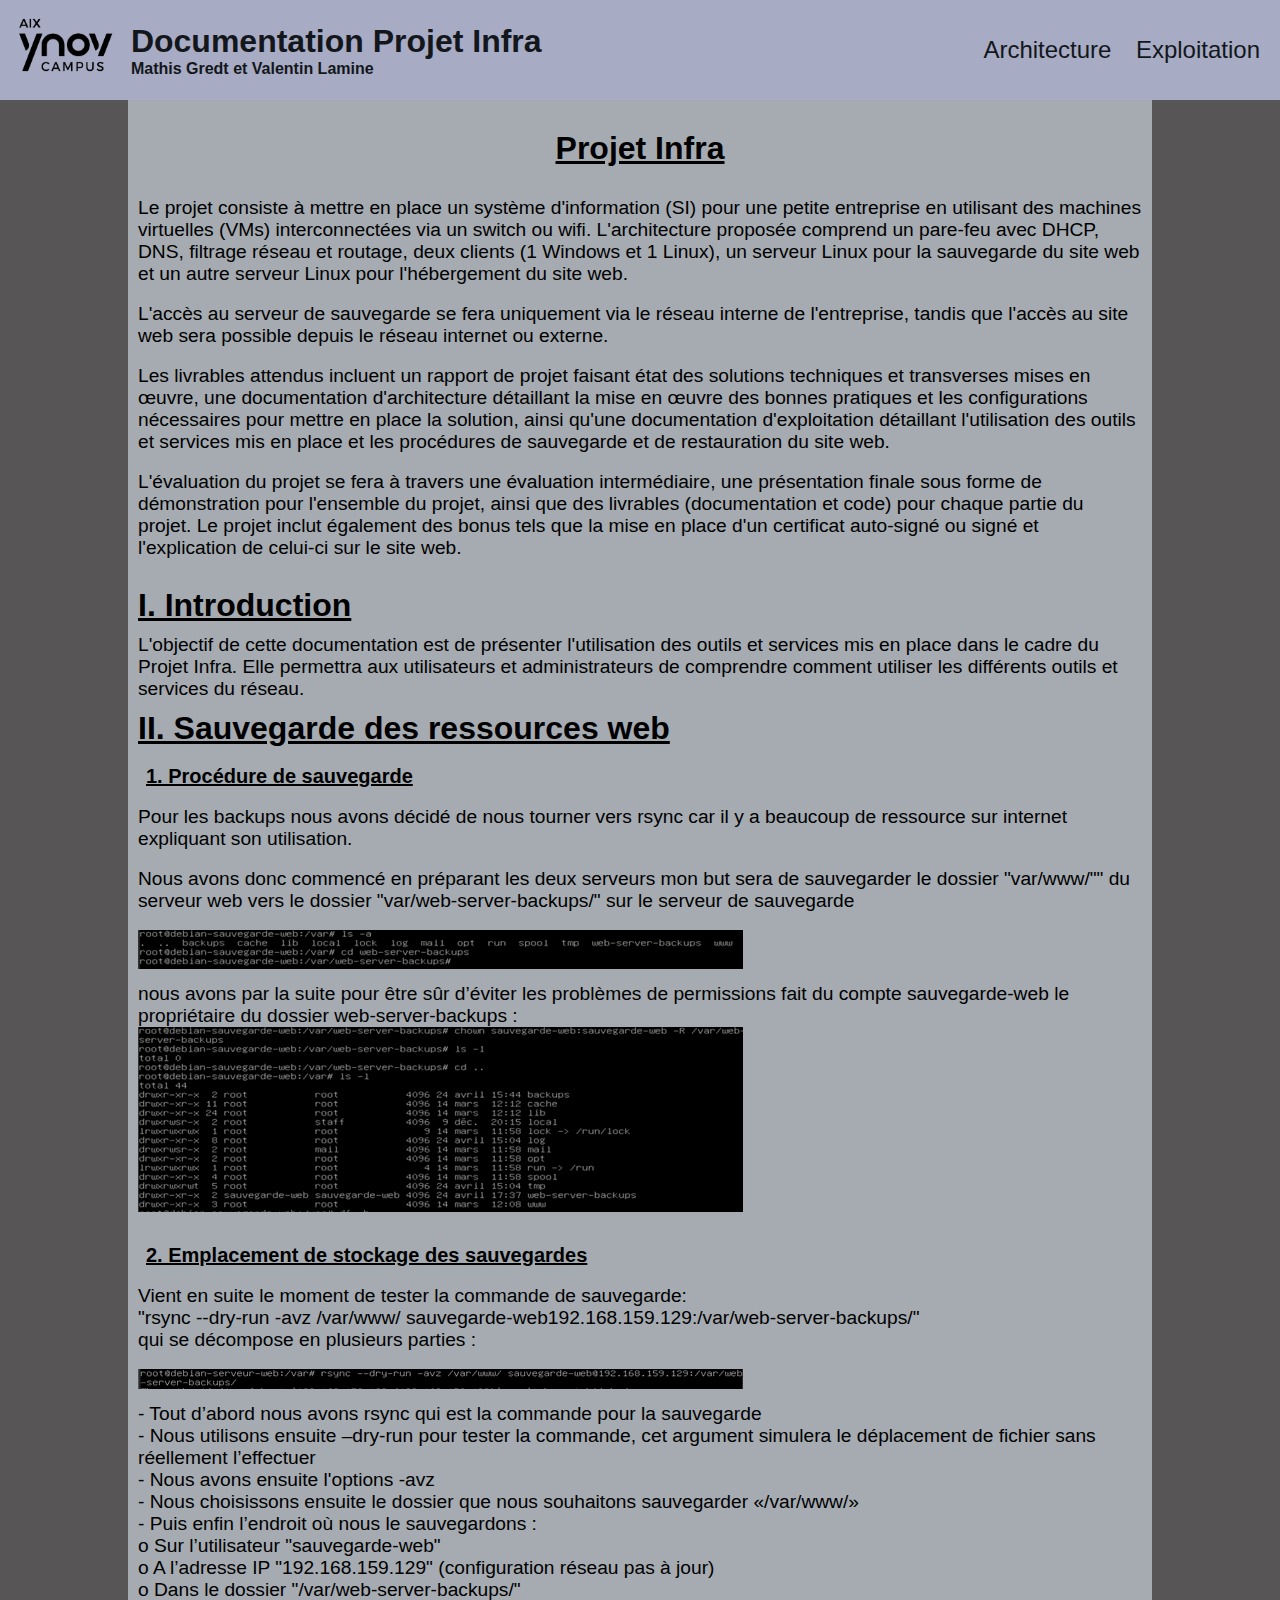
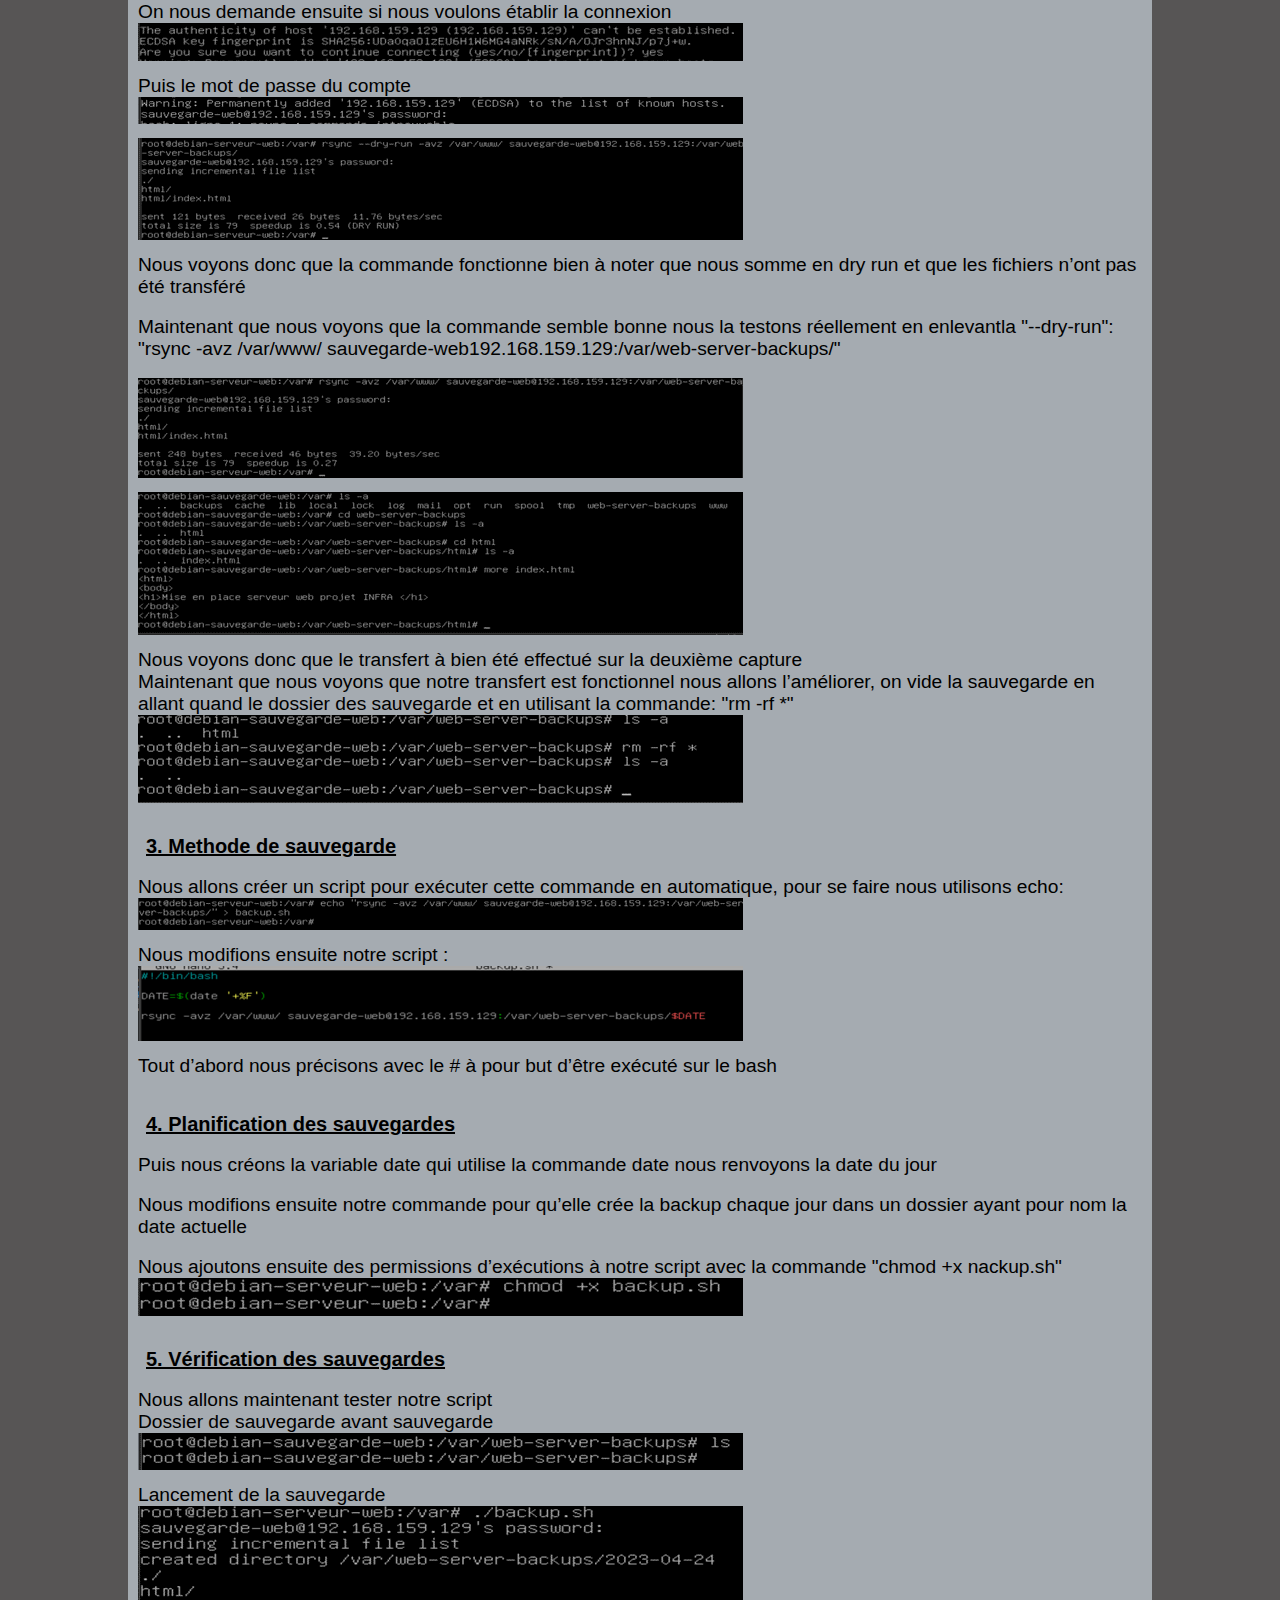
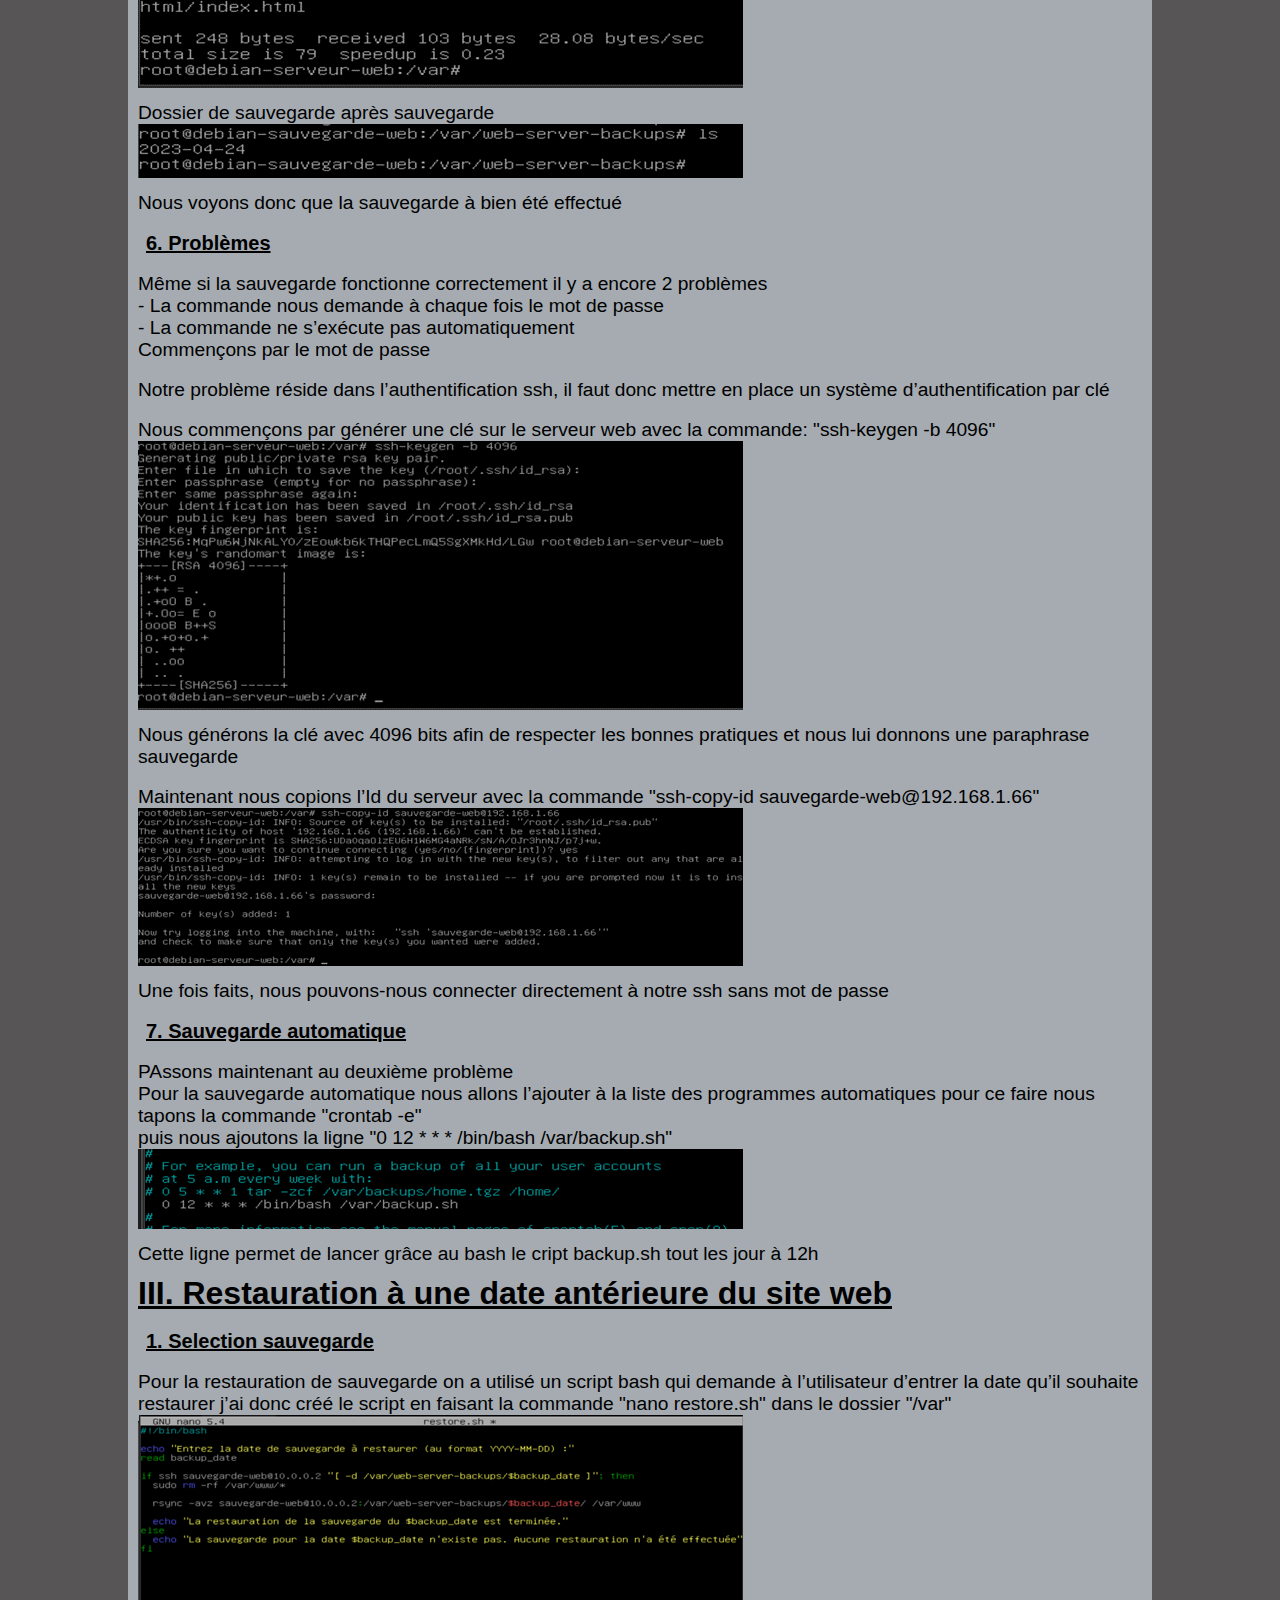
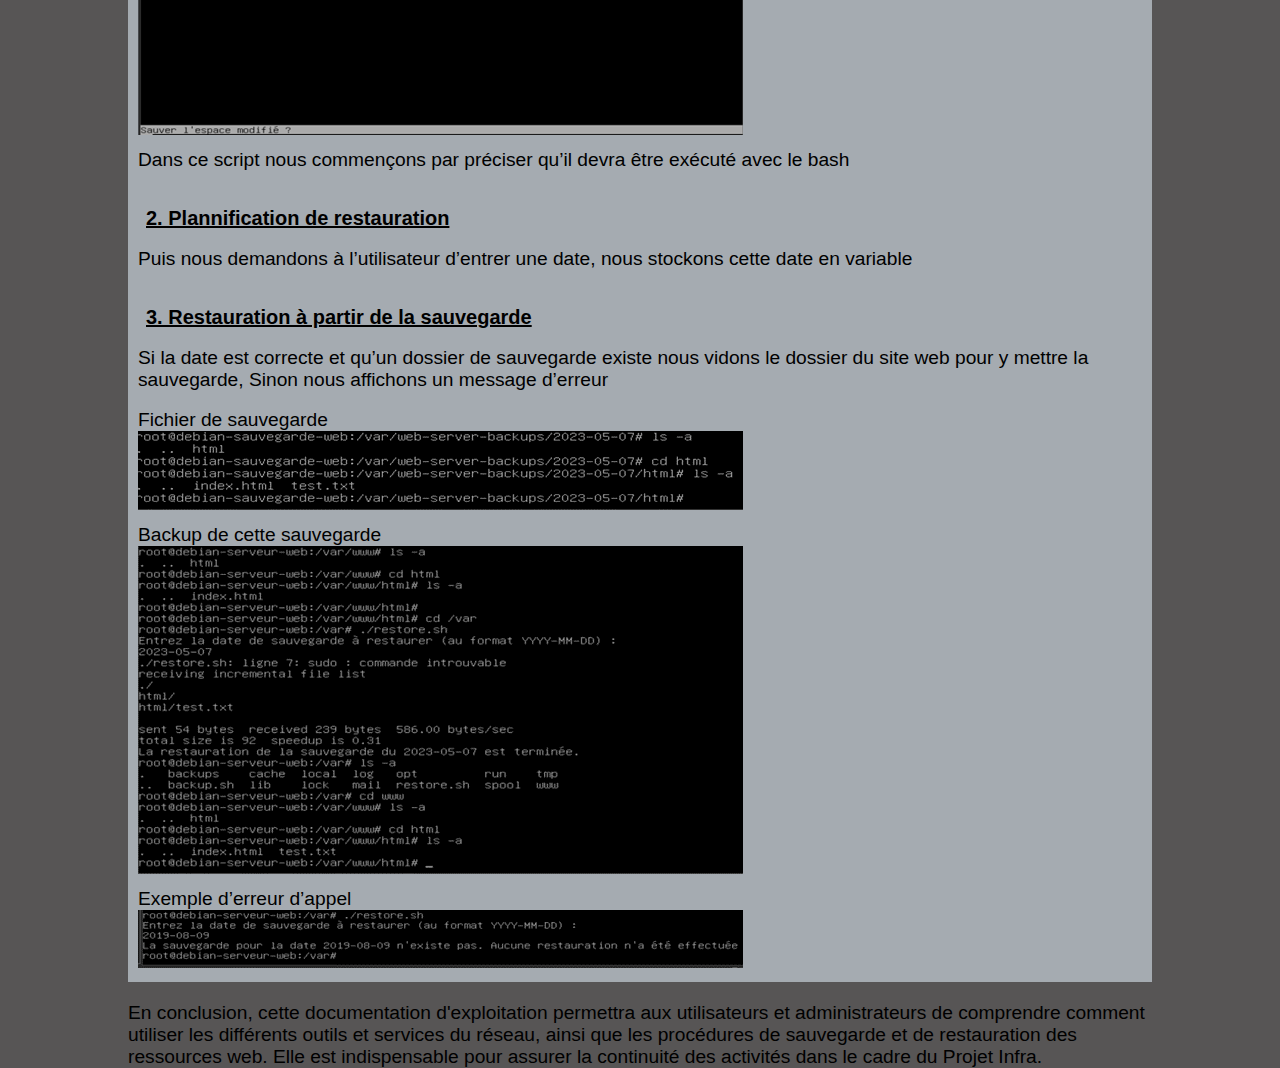
==== commit 4920ada0: "changements des ip et finissions de la doc" ====
--- a/Exploitation.html
+++ b/Exploitation.html
@@ -51,20 +51,9 @@
                 <p>L'objectif de cette documentation est de présenter l'utilisation des outils et services mis en place dans le cadre du Projet Infra. Elle permettra aux utilisateurs et administrateurs de comprendre comment utiliser les différents outils et services du réseau.</p>
             </div>
         </div>
-        <div class="Third-container">
-            <div class="categorie">
-                <h1>II. Utilisation des outils/services</h1>
-                <p>
-                    Gestion des fichiers et des dossiers<br>
-                    Attribution des droits d'accès aux différents services<br>
-                    Sauvegarde et restauration des ressources web<br>
-                    Procédure de sauvegarde des ressources web<br>
-                </p>
-            </div>
-        </div>
         <div class="Fourth-container">
             <div class="categorie">
-                <h1>III. Sauvegarde des ressources web</h1>
+                <h1>II. Sauvegarde des ressources web</h1>
                 <h2>1. Procédure de sauvegarde</h2> 
                     <p>Pour les backups nous avons décidé de nous tourner vers rsync car il y a beaucoup de ressource sur internet expliquant son utilisation.</p><br>
                     <p>Nous avons donc commencé en préparant les deux serveurs mon but sera de sauvegarder le dossier "var/www/"" du serveur web vers le dossier "var/web-server-backups/" sur le serveur de sauvegarde</p><br>
@@ -143,7 +132,7 @@
         </div>
         <div class="Fifth-container">
             <div class="categorie">
-                <h1>IV. Restauration à une date antérieure du site web</h1>
+                <h1>III. Restauration à une date antérieure du site web</h1>
                 <h2>1. Selection sauvegarde</h2>
                     <p>Pour la restauration de sauvegarde on a utilisé un script bash qui demande à l’utilisateur d’entrer la date qu’il souhaite restaurer j’ai donc créé le script en faisant la commande "nano restore.sh" dans le dossier "/var"</p>
                     <img src="ASSETS/IMG_EXPLOITATION/Partie4/Selection_sauvegarde/bash.png"><br>
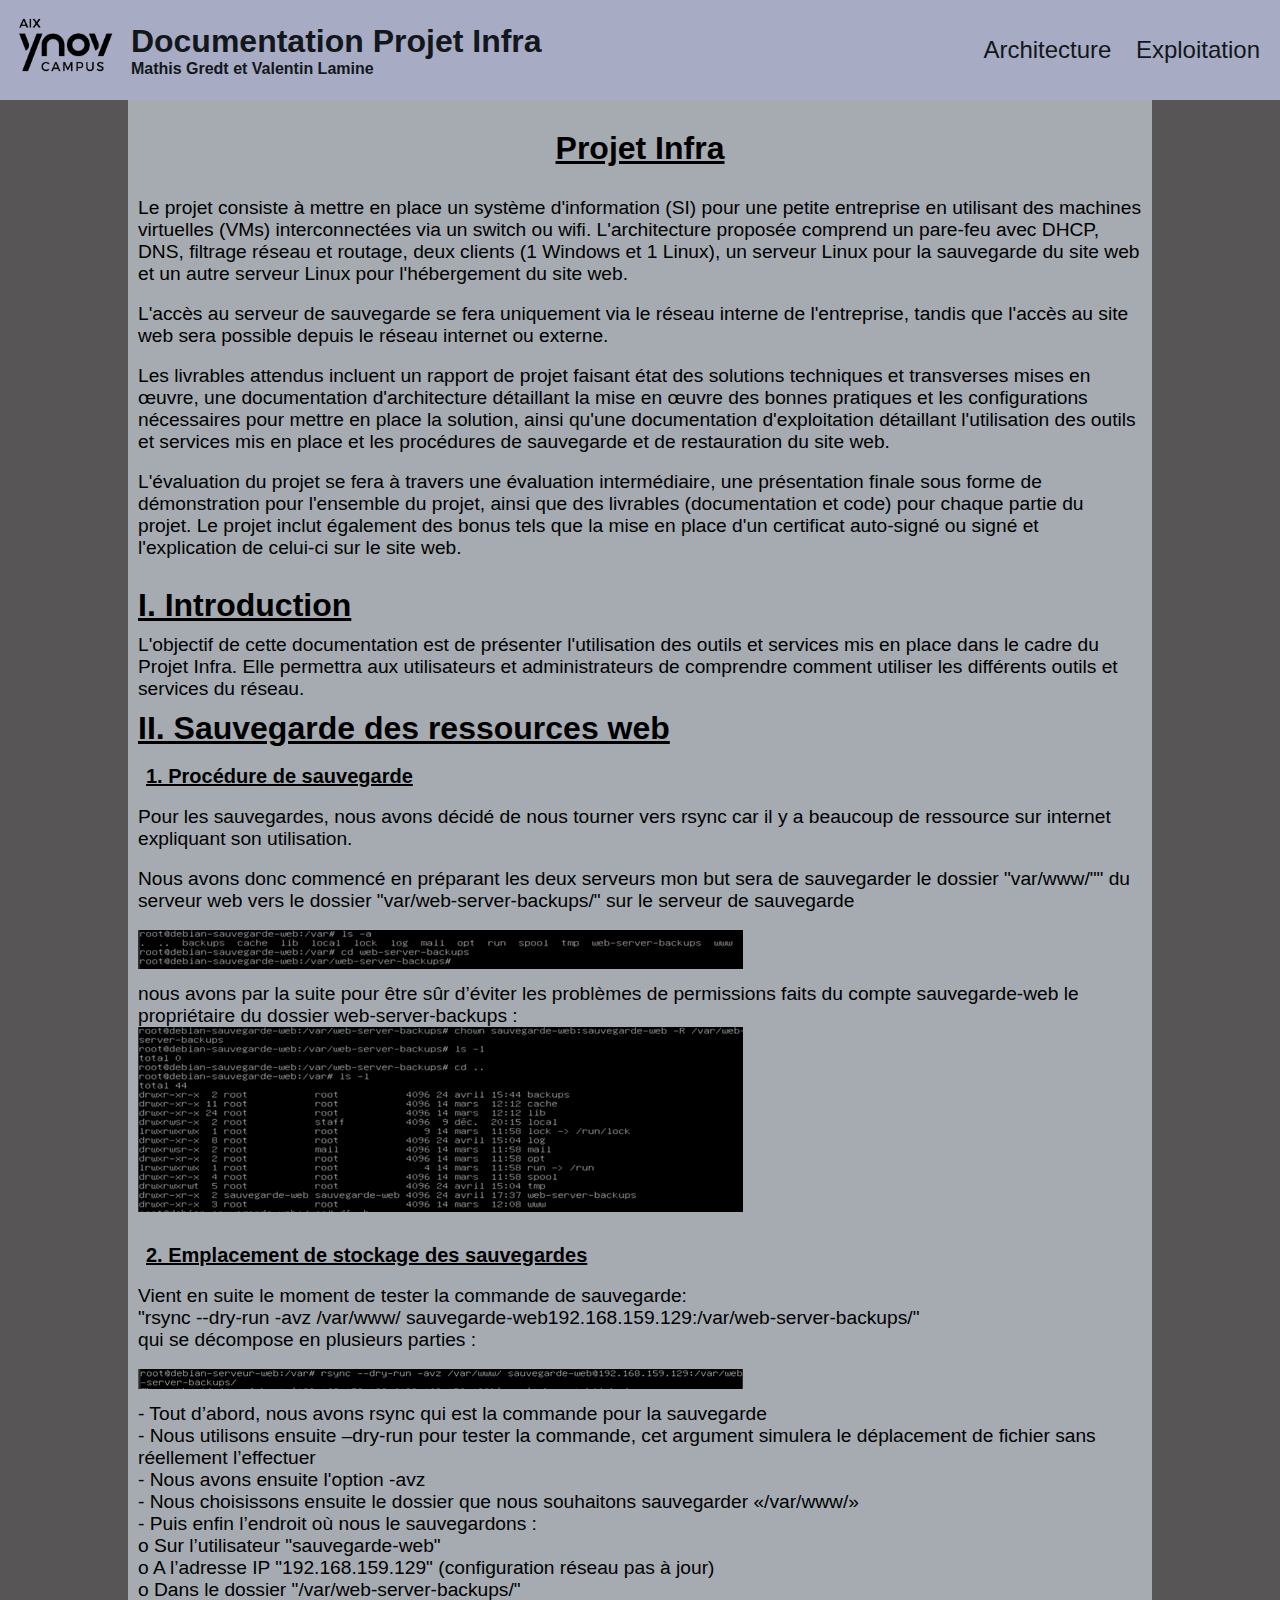
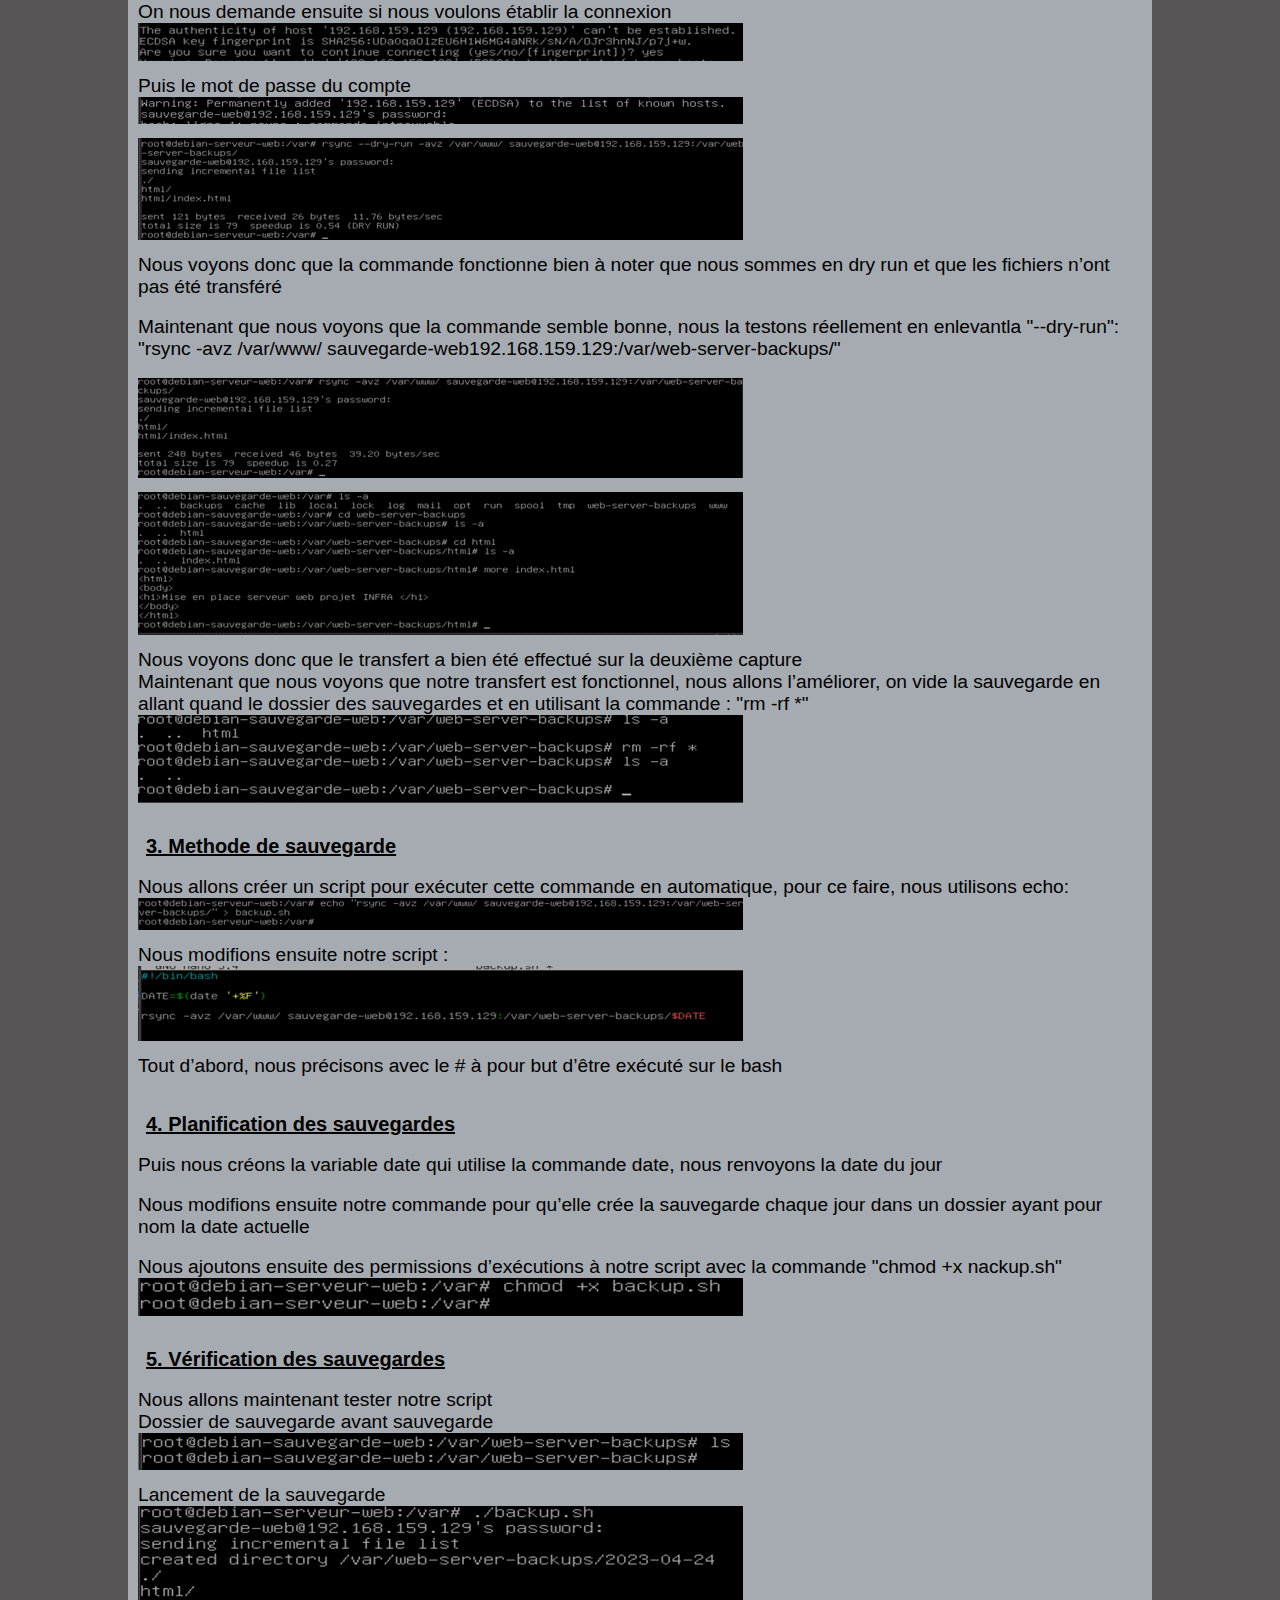
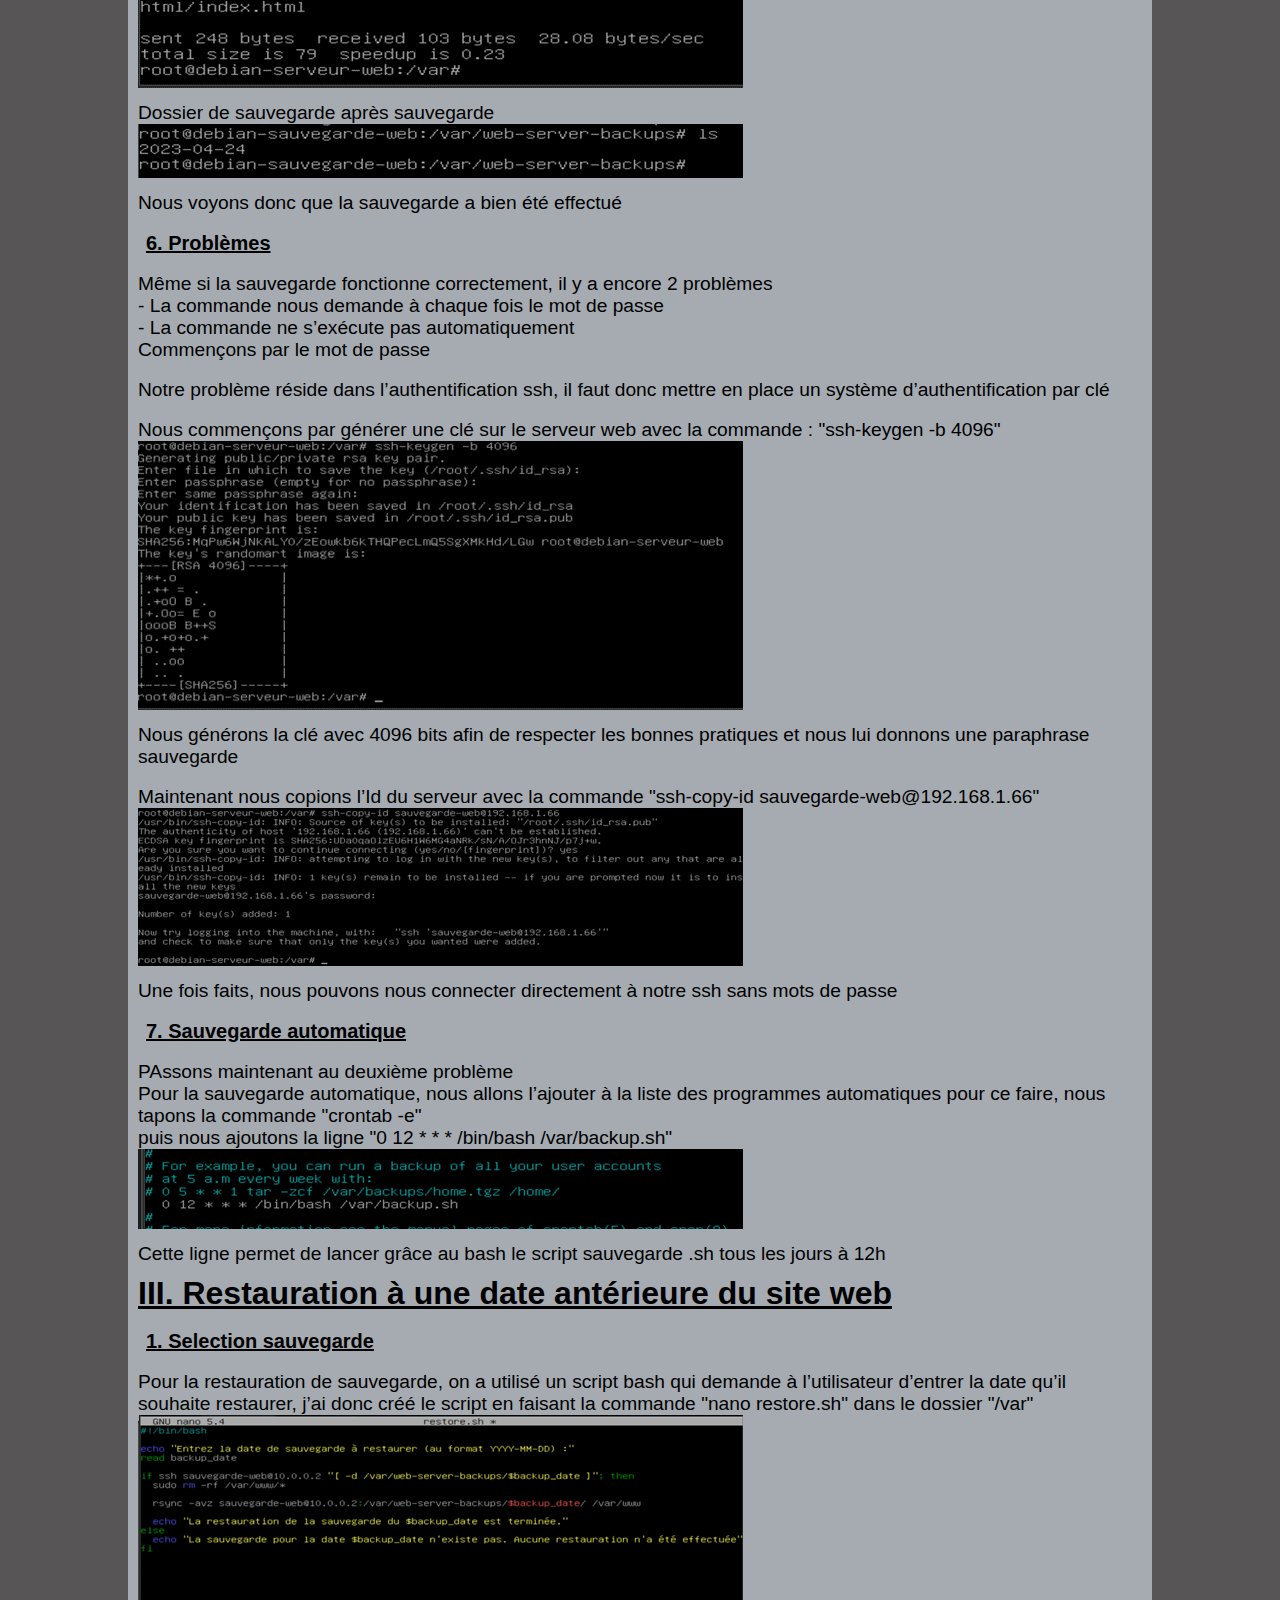
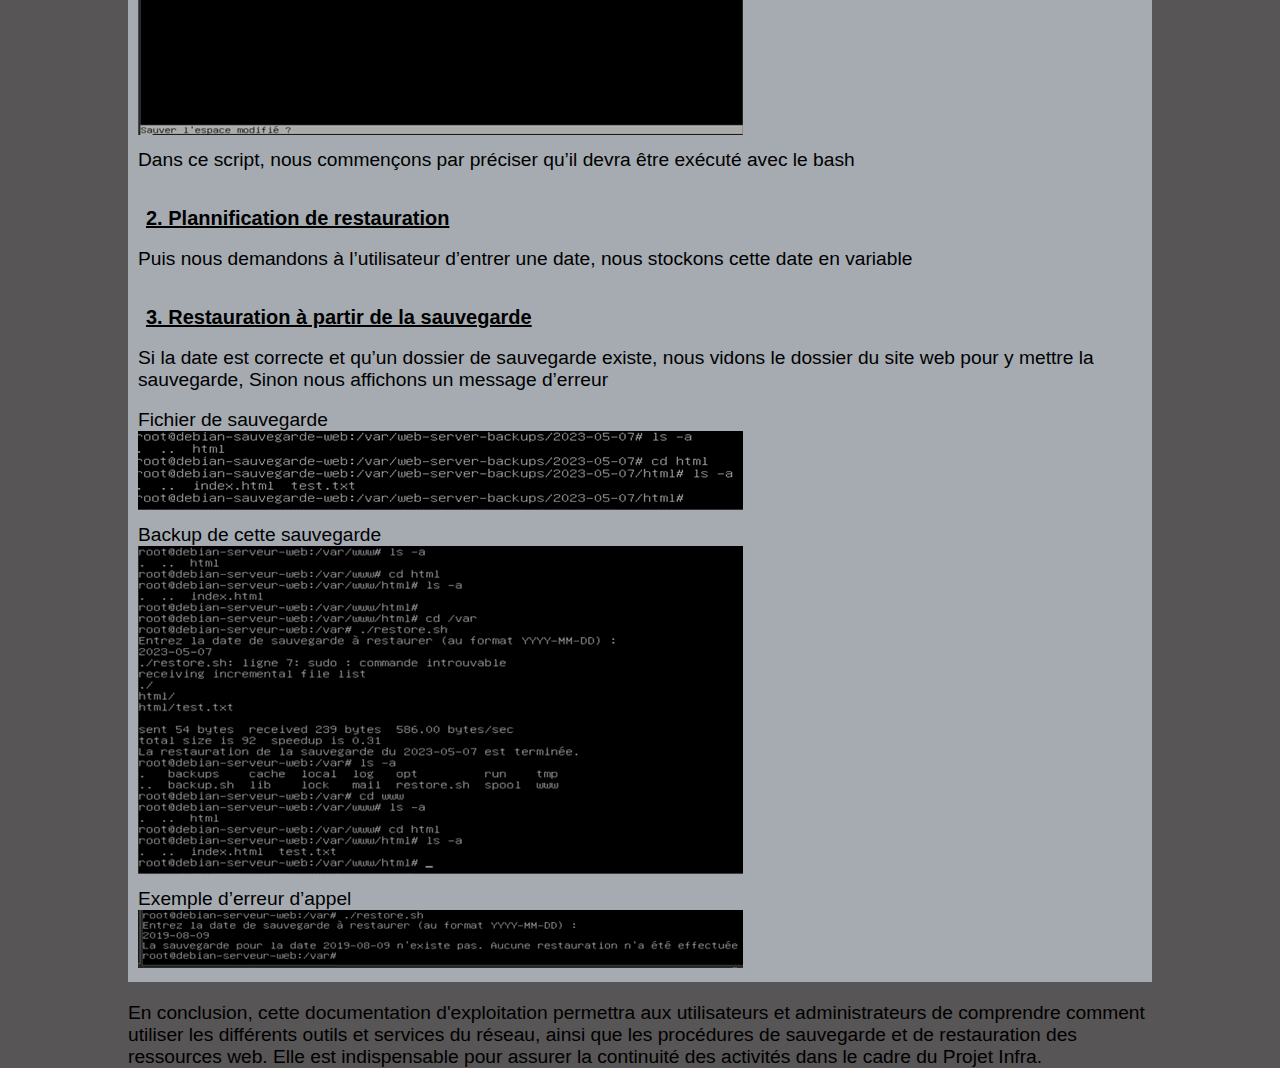
==== commit cc7d4842: "Finition et correction orthographique" ====
--- a/Exploitation.html
+++ b/Exploitation.html
@@ -35,7 +35,7 @@
     </div>
     <div class="content">
         <div class="First-container">
-            <div class="categorie">
+            <div class="catégorie">
                 <div class="title">
                     <h1>Projet Infra</h1>
                 </div>
@@ -46,19 +46,19 @@
             </div>
         </div>
         <div class="Second-container">
-            <div class="categorie">
+            <div class="catégorie">
                 <h1>I. Introduction</h1>
                 <p>L'objectif de cette documentation est de présenter l'utilisation des outils et services mis en place dans le cadre du Projet Infra. Elle permettra aux utilisateurs et administrateurs de comprendre comment utiliser les différents outils et services du réseau.</p>
             </div>
         </div>
         <div class="Fourth-container">
-            <div class="categorie">
+            <div class="catégorie">
                 <h1>II. Sauvegarde des ressources web</h1>
                 <h2>1. Procédure de sauvegarde</h2> 
-                    <p>Pour les backups nous avons décidé de nous tourner vers rsync car il y a beaucoup de ressource sur internet expliquant son utilisation.</p><br>
+                    <p>Pour les sauvegardes, nous avons décidé de nous tourner vers rsync car il y a beaucoup de ressource sur internet expliquant son utilisation.</p><br>
                     <p>Nous avons donc commencé en préparant les deux serveurs mon but sera de sauvegarder le dossier "var/www/"" du serveur web vers le dossier "var/web-server-backups/" sur le serveur de sauvegarde</p><br>
                     <img src="ASSETS/IMG_EXPLOITATION/Partie3/Procedure_sauvegarde/preparation_serveur.png">
-                    <p>nous avons par la suite pour être sûr d’éviter les problèmes de permissions fait du compte sauvegarde-web le propriétaire du dossier web-server-backups :</p> <!-- il manque une commande ici -->
+                    <p>nous avons par la suite pour être sûr d’éviter les problèmes de permissions faits du compte sauvegarde-web le propriétaire du dossier web-server-backups :</p> <!-- il manque une commande ici -->
                     <img src="ASSETS/IMG_EXPLOITATION/Partie3/Procedure_sauvegarde/permissions.png">
                 <h2>2. Emplacement de stockage des sauvegardes</h2>
                     <p>Vient en suite le moment de tester la commande de sauvegarde: <br>
@@ -66,9 +66,9 @@
                     qui se décompose en plusieurs parties : </p><br>
                     <img src="ASSETS/IMG_EXPLOITATION/Partie3/Stockage_sauvegarde/test_commande.png">
                     <p>
-                    -	Tout d’abord nous avons rsync qui est la commande pour la sauvegarde<br>
+                    -	Tout d’abord, nous avons rsync qui est la commande pour la sauvegarde<br>
                     -	Nous utilisons ensuite –dry-run pour tester la commande, cet argument simulera le déplacement de fichier sans réellement l’effectuer<br>
-                    -	Nous avons ensuite l'options -avz<br>
+                    -	Nous avons ensuite l'option -avz<br>
                     -	Nous choisissons ensuite le dossier que nous souhaitons sauvegarder «/var/www/»<br>
                     -	Puis enfin l’endroit où nous le sauvegardons :<br>
                         o	Sur l’utilisateur "sauvegarde-web"<br>
@@ -80,23 +80,23 @@
                     <p>Puis le mot de passe du compte</p>
                     <img src="ASSETS/IMG_EXPLOITATION/Partie3/Stockage_sauvegarde/mdp.png"><br>
                     <img src="ASSETS/IMG_EXPLOITATION/Partie3/Stockage_sauvegarde/result_commande.png"><br>
-                    <p>Nous voyons donc que la commande fonctionne bien à noter que nous somme en dry run et que les fichiers n’ont pas été transféré</p><br>
-                    <p>Maintenant que nous voyons que la commande semble bonne nous la testons réellement en enlevantla "--dry-run":<br>
+                    <p>Nous voyons donc que la commande fonctionne bien à noter que nous sommes en dry run et que les fichiers n’ont pas été transféré</p><br>
+                    <p>Maintenant que nous voyons que la commande semble bonne, nous la testons réellement en enlevantla "--dry-run":<br>
                     "rsync -avz /var/www/ sauvegarde-web192.168.159.129:/var/web-server-backups/"</p><br>
                     <img src="ASSETS/IMG_EXPLOITATION/Partie3/Stockage_sauvegarde/test_vrai_commande.png"><br>
                     <img src="ASSETS/IMG_EXPLOITATION/Partie3/Stockage_sauvegarde/test_vrai_commande2.png"><br>
-                    <p>Nous voyons donc que le transfert à bien été effectué sur la deuxième capture</p> 
-                    <p>Maintenant que nous voyons que notre transfert est fonctionnel nous allons l’améliorer, on vide la sauvegarde en allant quand le dossier des sauvegarde et en utilisant la commande: "rm -rf *"</p>
+                    <p>Nous voyons donc que le transfert a bien été effectué sur la deuxième capture</p>
+                    <p>Maintenant que nous voyons que notre transfert est fonctionnel, nous allons l’améliorer, on vide la sauvegarde en allant quand le dossier des sauvegardes et en utilisant la commande : "rm -rf *"</p>
                     <img src="ASSETS/IMG_EXPLOITATION/Partie3/Stockage_sauvegarde/supr_sauvegarde.png"><br>
                 <h2>3. Methode de sauvegarde</h2>
-                    <p>Nous allons créer un script pour exécuter cette commande en automatique, pour se faire nous utilisons echo:</p>
+                    <p>Nous allons créer un script pour exécuter cette commande en automatique, pour ce faire, nous utilisons echo:</p>
                     <img src="ASSETS/IMG_EXPLOITATION/Partie3/Methode_sauvegarde/rsync.png"><br>
                     <p>Nous modifions ensuite notre script : </p>
                     <img src="ASSETS/IMG_EXPLOITATION/Partie3/Methode_sauvegarde/modif_script.png"><br>
-                    <p>Tout d’abord nous précisons avec le # à pour but d’être exécuté sur le bash</p><br>
+                    <p>Tout d’abord, nous précisons avec le # à pour but d’être exécuté sur le bash</p><br>
                 <h2>4. Planification des sauvegardes</h2>
-                    <p>Puis nous créons la variable date qui utilise la commande date nous renvoyons la date du jour</p><br>
-                    <p>Nous modifions ensuite notre commande pour qu’elle crée la backup chaque jour dans un dossier ayant pour nom la date actuelle</p><br>
+                    <p>Puis nous créons la variable date qui utilise la commande date, nous renvoyons la date du jour</p><br>
+                    <p>Nous modifions ensuite notre commande pour qu’elle crée la sauvegarde chaque jour dans un dossier ayant pour nom la date actuelle</p><br>
                     <p>Nous ajoutons ensuite des permissions d’exécutions à notre script avec la commande "chmod +x nackup.sh"</p>
                     <img src="ASSETS/IMG_EXPLOITATION/Partie3/Planification_sauvegarde/permission.png"><br>
                 <h2>5. Vérification des sauvegardes</h2>
@@ -107,40 +107,40 @@
                     <img src="ASSETS/IMG_EXPLOITATION/Partie3/Verification_sauvegarde/sauvegarde.png"><br>
                     <p>Dossier de sauvegarde après sauvegarde</p>
                     <img src="ASSETS/IMG_EXPLOITATION/Partie3/Verification_sauvegarde/apres_sauvegarde.png"><br>
-                    <p>Nous voyons donc que la sauvegarde à bien été effectué</p>
+                    <p>Nous voyons donc que la sauvegarde a bien été effectué</p>
                 <h2>6. Problèmes</h2>
-                    <p> Même si la sauvegarde fonctionne correctement il y a encore 2 problèmes</p>
+                    <p> Même si la sauvegarde fonctionne correctement, il y a encore 2 problèmes</p>
                     <p>
                         -	La commande nous demande à chaque fois le mot de passe<br>
                         -	La commande ne s’exécute pas automatiquement<br>
                     </p>
                     <p>Commençons par le mot de passe</p><br>
                     <p>Notre problème réside dans l’authentification ssh, il faut donc mettre en place un système d’authentification par clé</p><br>
-                    <p>Nous commençons par générer une clé sur le serveur web avec la commande: "ssh-keygen -b 4096"</p>
+                    <p>Nous commençons par générer une clé sur le serveur web avec la commande : "ssh-keygen -b 4096"</p>
                     <img src="ASSETS/IMG_EXPLOITATION/Partie3/Problèmes/generation_clef.png"><br>
                     <p>Nous générons la clé avec 4096 bits afin de respecter les bonnes pratiques et nous lui donnons une paraphrase sauvegarde</p><br>
                     <p>Maintenant nous copions l’Id du serveur avec la commande "ssh-copy-id sauvegarde-web@192.168.1.66"</p>
                     <img src="ASSETS/IMG_EXPLOITATION/Partie3/Problèmes/copie_id.png"><br>
-                    <p>Une fois faits, nous pouvons-nous connecter directement à notre ssh sans mot de passe</p>
+                    <p>Une fois faits, nous pouvons nous connecter directement à notre ssh sans mots de passe</p>
                 <h2>7. Sauvegarde automatique</h2>
                     <p>PAssons maintenant au deuxième problème</p>
-                    <p>Pour la sauvegarde automatique nous allons l’ajouter à la liste des programmes automatiques pour ce faire nous tapons la commande "crontab -e"<br>
+                    <p>Pour la sauvegarde automatique, nous allons l’ajouter à la liste des programmes automatiques pour ce faire, nous tapons la commande "crontab -e"<br>
                     puis nous ajoutons la ligne "0 12 * * * /bin/bash /var/backup.sh"</p>
                     <img src="ASSETS/IMG_EXPLOITATION/Partie3/Sauvegarde_automatique/sauvegarde_auto.png"><br>
-                    <p>Cette ligne permet de lancer grâce au bash le cript backup.sh tout les jour à 12h</p>
+                    <p>Cette ligne permet de lancer grâce au bash le script sauvegarde .sh tous les jours à 12h</p>
             </div>
         </div>
         <div class="Fifth-container">
-            <div class="categorie">
+            <div class="catégorie">
                 <h1>III. Restauration à une date antérieure du site web</h1>
                 <h2>1. Selection sauvegarde</h2>
-                    <p>Pour la restauration de sauvegarde on a utilisé un script bash qui demande à l’utilisateur d’entrer la date qu’il souhaite restaurer j’ai donc créé le script en faisant la commande "nano restore.sh" dans le dossier "/var"</p>
+                    <p>Pour la restauration de sauvegarde, on a utilisé un script bash qui demande à l’utilisateur d’entrer la date qu’il souhaite restaurer, j’ai donc créé le script en faisant la commande "nano restore.sh" dans le dossier "/var"</p>
                     <img src="ASSETS/IMG_EXPLOITATION/Partie4/Selection_sauvegarde/bash.png"><br>
-                    <p>Dans ce script nous commençons par préciser qu’il devra être exécuté avec le bash</p><br>
+                    <p>Dans ce script, nous commençons par préciser qu’il devra être exécuté avec le bash</p><br>
                 <h2>2. Plannification de restauration</h2>
                     <p>Puis nous demandons à l’utilisateur d’entrer une date, nous stockons cette date en variable</p><br>
                 <h2>3. Restauration à partir de la sauvegarde</h2>
-                    <p>Si la date est correcte et qu’un dossier de sauvegarde existe nous vidons le dossier du site web pour y mettre la sauvegarde, Sinon nous affichons un message d’erreur</p><br>
+                    <p>Si la date est correcte et qu’un dossier de sauvegarde existe, nous vidons le dossier du site web pour y mettre la sauvegarde, Sinon nous affichons un message d’erreur</p><br>
                     <p>Fichier de sauvegarde</p>
                 <img src="ASSETS/IMG_EXPLOITATION/Partie4/Selection_sauvegarde/fichier_sauvegarde.png"><br>
                 <p>Backup de cette sauvegarde</p>
--- a/CSS/index.css
+++ b/CSS/index.css
@@ -30,7 +30,7 @@
     align-items: center;
 }
 
-.categorie {
+.catégorie {
     padding: 0 10px;
 }
 
